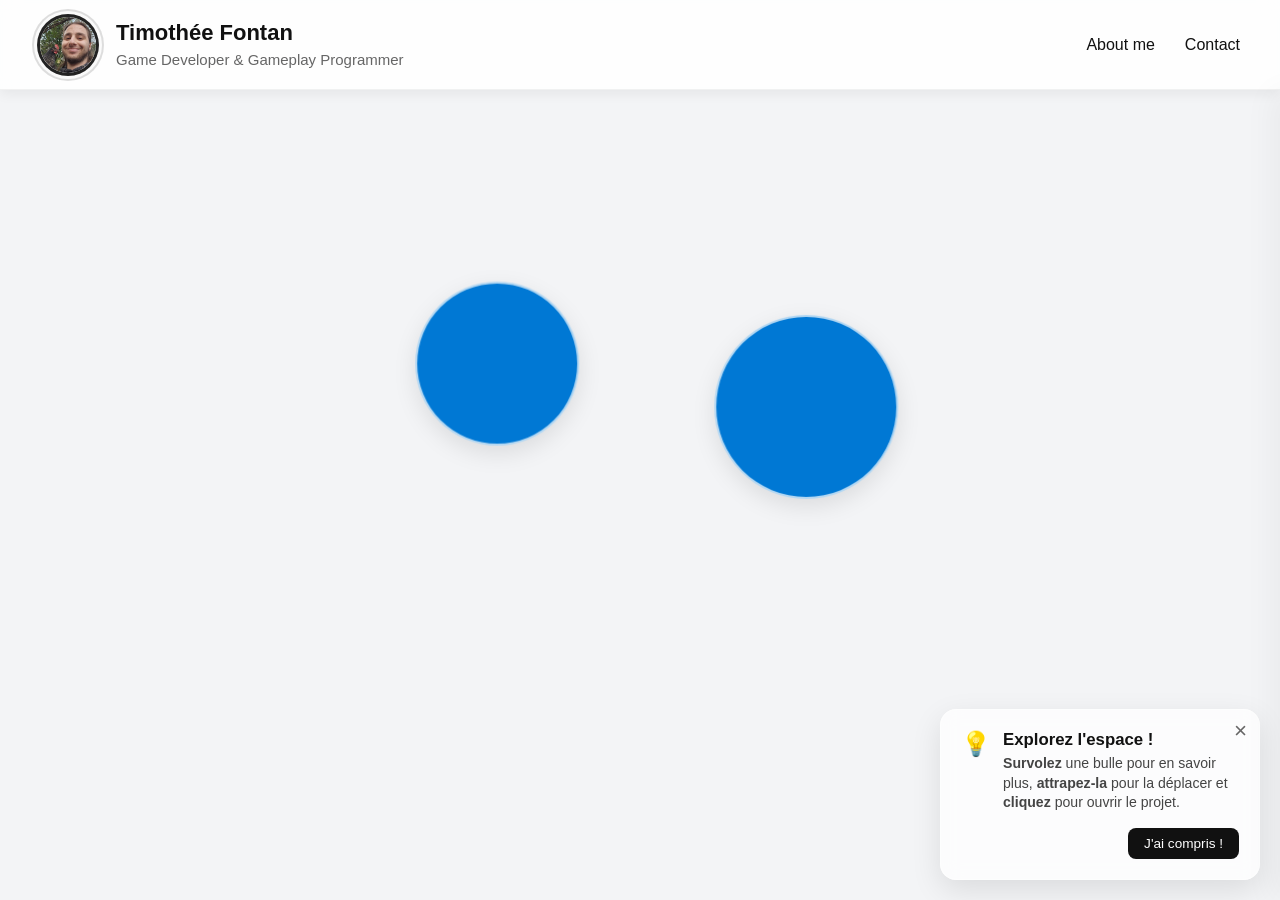
==== index.html @ cc73e602 "Clean folder and script + add panel system for bubble" ====
<!DOCTYPE html>
<html lang="fr">
<head>
    <meta charset="UTF-8">
    <meta name="viewport" content="width=device-width, initial-scale=1.0">
    <title>Portfolio Évolutif - Game Dev</title>
    <link rel="stylesheet" href="css/main-style.css">
    <link rel="stylesheet" href="css/bubbles.css">
</head>
<body>

<header id="main-header">
    <img src="assets/mainPage/image/profilePicture.png" alt="ProfilePicture">
    <div class="header-text">
        <h1>Timothée Fontan</h1>
        <h2>Game Developer & Gameplay Programmer</h2>
    </div>

    <nav class="header-nav">
        <a href="about.html" class="nav-link">About me</a>
        <a href="contact.html" class="nav-link">Contact</a>
    </nav>
</header>

<div id="canvas-container">

    <div id="help-popup" class="help-popup">
        <button class="close-popup-btn" aria-label="Fermer">&times;</button>
        <div class="popup-content">
            <span class="popup-icon">💡</span>
            <div class="popup-text">
                <h3>Explorez l'espace !</h3>
                <p><strong>Survolez</strong> une bulle pour en savoir plus, <strong>attrapez-la</strong> pour la déplacer et <strong>cliquez</strong> pour ouvrir le projet.</p>
            </div>
        </div>
        <button class="confirm-popup-btn">J'ai compris !</button>
    </div>

    <div class="bubble-project"
         data-size="160"
         data-type="panel"
         data-template="tpl-projet-interface"
         data-text="Projet Interface Moderne (Survol)">
    </div>

    <div class="bubble-project"
         data-size="180"
         data-type="panel"
         data-template="tpl-projet-animation"
         data-text="Animation & Intégration (Survol)">
    </div>

</div>

<div id="project-panel" class="side-panel">
    <div class="panel-os-bar">
        <span id="panel-title-header">Fiche Projet</span>
        <div class="panel-controls">
            <button id="panel-btn-maximize" title="Agrandir">🗖</button>
            <button id="panel-btn-close" title="Fermer">✕</button>
        </div>
    </div>
    <div class="panel-body"></div>
</div>

<div id="about-overlay" class="ui-overlay">
    <div class="overlay-card">
        <button class="close-overlay-btn" aria-label="Fermer">&times;</button>
        <h3>À propos de moi</h3>
        <p>Bonjour ! Je suis <strong>Timothée Fontan</strong>, développeur spécialisé dans le gameplay et la programmation de systèmes interactifs.</p>
        <div class="skills-container">
            <h4>Stack Technique</h4>
            <div class="skills-tags">
                <span>Unreal Engine</span><span>Unity</span><span>C++</span><span>C#</span>
            </div>
        </div>
    </div>
</div>

<div id="contact-overlay" class="ui-overlay">
    <div class="overlay-card">
        <button class="close-overlay-btn" aria-label="Fermer">&times;</button>
        <h3>Me contacter</h3>
        <div class="contact-methods">
            <a href="mailto:timothee.fontan@example.com" class="contact-item">📧 Email</a>
            <a href="https://linkedin.com" target="_blank" class="contact-item">💼 LinkedIn</a>
        </div>
    </div>
</div>

<template id="tpl-projet-interface">
    <h1>Interface Tactique RPG</h1>
    <p class="project-subtitle">UI Design & Architecture C++</p>

    <div class="custom-media-wrapper">
        <img src="https://picsum.photos/600/400?random=1" alt="Main UI Screen" style="width:100%; border-radius:8px;">
    </div>

    <p>Voici un paragraphe descriptif rédigé directement en HTML pur. Tu peux ajouter des listes structurales ou diviser tes sections.</p>

    <div style="display: flex; gap: 10px; margin: 15px 0;">
        <img src="https://picsum.photos/300/200?random=10" alt="Detail 1" style="width:50%; border-radius:6px;">
        <img src="https://picsum.photos/300/200?random=11" alt="Detail 2" style="width:50%; border-radius:6px;">
    </div>

    <h3>Points Clés</h3>
    <ul>
        <li>Optimisation du Draw Call de l'UI</li>
        <li>Système de navigation entièrement compatible Manette / Clavier</li>
    </ul>
</template>

<template id="tpl-projet-animation">
    <h1>Cinématique & Fluides</h1>

    <div class="gif-container" style="text-align: center; margin: 20px 0;">
        <img src="https://media.giphy.com/media/v1.Y2lkPTc5MGI3NjExM3B0ZndpNm1uZXp5bXN0Y2g5Y29ndm94N3Znd2N0YjZpZndidm9pbyZlcD12MV9pbnRlcm5hbF9naWZfYnlfaWQmY3Q9Zw/3knKct3fGqxhK/giphy.gif" alt="Fluid Simulation" style="width:100%; border-radius:12px;">
        <em style="font-size: 13px; color: #666;">Démonstration en temps réel du solveur de particule (Unity)</em>
    </div>

    <h2>Description Technique</h2>
    <p>Ce volet intègre nativement du contenu riche. Tu peux même y insérer des balises de vidéo HTML5 standard ou des iframes YouTube :</p>

    <p>Le fait de travailler directement dans le template HTML t'évite d'avoir à modifier tes codes JavaScript lorsque tu ajoutes de nouvelles étapes ou des images à tes comptes-rendus de dev.</p>
</template>


<script src="js/panel-manager.js"></script>
<script src="js/general-ui.js"></script>
<script src="js/bubble-core.js"></script>
<script src="js/motion-attraction.js"></script>

<script>
    window.addEventListener('DOMContentLoaded', () => {
        if (typeof BubbleEngine !== 'undefined') {
            new BubbleEngine();
        }
    });
</script>

</body>
</html>
---- css/main-style.css ----
body, html {
    margin: 0;
    padding: 0;
    width: 100vw;
    height: 100vh;
    overflow: hidden; /* Coupe le scroll général du site */
    background-color: #f3f4f6;
    font-family: 'Segoe UI', -apple-system, BlinkMacSystemFont, Roboto, sans-serif;
}

#canvas-container {
    position: relative;
    width: 100%;
    height: 100%;
    z-index: 1;
}

/* ==========================================
   CONFIGURATION DU HEADER GLOBAL
   ========================================== */
/* === HEADER UNIQUE ET CORRIGÉ === */
#main-header {
    position: fixed;
    top: 0;
    left: 0;
    width: 100%;
    height: 90px;
    padding: 0 40px;
    display: flex;
    align-items: center;
    justify-content: flex-start;
    box-sizing: border-box;
    background: rgba(255, 255, 255, 0.85);
    backdrop-filter: blur(10px);
    -webkit-backdrop-filter: blur(10px);
    box-shadow: 0 4px 12px rgba(0, 0, 0, 0.06);
    border-bottom: 1px solid rgba(0, 0, 0, 0.05);
    z-index: 1000;
}

/* Éléments internes du Header */
#main-header img {
    width: 56px;
    height: 56px;
    border-radius: 50%;
    object-fit: cover;
    margin-right: 20px;
    flex-shrink: 0;

    /* Technique du triple saut de shadow pour simuler la bordure, l'espace vide, et l'outline */
    box-shadow:
            0 0 0 3px #222,                        /* 1. Ta bordure noire d'origine */
            0 0 0 6px rgba(255, 255, 255, 0.85),   /* 2. Le faux décalage (offset) transparent/blanc */
            0 0 0 8px rgba(34, 34, 34, 0.15);      /* 3. Le petit outline externe discret */
}

#main-header .header-text {
    display: flex;
    flex-direction: column;
    justify-content: center;
}

#main-header h1 {
    margin: 0;
    font-size: 22px;
    color: #111;
    line-height: 1.2;
}

#main-header h2 {
    margin: 4px 0 0 0;
    font-size: 15px;
    color: #666;
    font-weight: normal;
    line-height: 1.2;
}

/* Bloc Profil (Photo + Textes alignés horizontalement) */
.header-profile {
    display: flex;
    align-items: center;
    gap: 16px; /* Espace entre la photo et le texte */
}

/* Ta superbe photo de profil bien ronde */
.profile-pic {
    width: 52px;
    height: 52px;
    border-radius: 50%;
    object-fit: cover;
    border: 2px solid rgba(0, 120, 212, 0.4); /* Fin liseré bleu discret */
    box-shadow: 0 2px 8px rgba(0, 0, 0, 0.05);
}

.header-titles h1 { margin: 0; font-size: 17px; color: #111; font-weight: 600; }
.header-titles h2 { margin: 3px 0 0 0; font-size: 13px; color: #666; font-weight: normal; }

/* Bloc Navigation à droite */
/* === POSITIONNEMENT ET ANIMATION DE LA NAVIGATION === */

/* 1. Pousse la navigation tout à droite du header */
.header-nav {
    margin-left: auto; /* La magie du flexbox pour pousser le bloc à droite */
    display: flex;
    gap: 30px;         /* Espace de 30px entre "About me" et "Contact" */
}

/* 2. Style de base des liens */
.nav-link {
    font-family: 'Segoe UI', Tahoma, Geneva, Verdana, sans-serif;
    font-size: 1rem;
    font-weight: 500;
    color: #111;
    text-decoration: none;
    position: relative;
    padding: 5px 0;
    transition: color 0.2s ease;
}

/* 3. Le trait de soulignement invisible au repos */
.nav-link::after {
    content: '';
    position: absolute;
    bottom: 0;
    left: 0;
    width: 100%;
    height: 2px;                  /* Épaisseur de ton soulignement */
    background-color: #222;       /* Couleur de la ligne */
    transform: scaleX(0);         /* Écrasé à 0% de largeur par défaut */
    transform-origin: bottom right; /* Disparaît vers la droite quand on quitte le survol */
    transition: transform 0.3s ease; /* Fluidité de l'effet */
}

/* 4. Animation au survol (Hover) */
.nav-link:hover::after {
    transform: scaleX(1);        /* S'étire à 100% de la largeur du mot */
    transform-origin: bottom left; /* Apparaît de la gauche vers la droite */
}

/* Optionnel : Rend le texte un poil plus sombre au survol pour renforcer l'effet */
.nav-link:hover {
    color: #000;
}

/* Style "Bouton Textuel" épuré */
.nav-btn {
    font-size: 0.92rem;
    color: #333;
    text-decoration: none;
    font-weight: 500;
    padding: 8px 16px;
    border-radius: 8px;
    transition: background-color 0.2s, color 0.2s;
}

/* === FENÊTRES OVERLAYS INTERACTIVES (About & Contact) === */
.ui-overlay {
    position: fixed;
    inset: 0;
    background: rgba(239, 239, 244, 0.3); /* Base de couleur identique à ton body */
    backdrop-filter: blur(25px); /* Flou cinématique intense */
    -webkit-backdrop-filter: blur(25px);
    z-index: 10005; /* Passe devant le header (1000) et le canvas */
    display: flex;
    align-items: center;
    justify-content: center;
    opacity: 0;
    pointer-events: none;
    transition: opacity 0.4s ease;
}

/* État Actif */
.ui-overlay.active {
    opacity: 1;
    pointer-events: auto;
}

/* Carte centrale de l'overlay */
.overlay-card {
    background: rgba(255, 255, 255, 0.82);
    border: 1px solid rgba(255, 255, 255, 0.5);
    border-radius: 24px;
    padding: 40px;
    width: 90%;
    max-width: 550px;
    box-shadow: 0 30px 70px rgba(0, 0, 0, 0.08), 0 1px 3px rgba(0, 0, 0, 0.02);
    transform: scale(0.9) translateY(30px);
    transition: transform 0.5s cubic-bezier(0.175, 0.885, 0.32, 1.275);
    position: relative;
    box-sizing: border-box;
}

.ui-overlay.active .overlay-card {
    transform: scale(1) translateY(0);
}

/* Bouton de fermeture des volets */
.close-overlay-btn {
    position: absolute;
    top: 24px;
    right: 28px;
    background: none;
    border: none;
    font-size: 2rem;
    cursor: pointer;
    color: #666;
    transition: color 0.2s, transform 0.2s;
    line-height: 1;
    padding: 0;
}
.close-overlay-btn:hover {
    color: #000;
    transform: scale(1.1);
}

/* Intérieur des cartes */
.overlay-card h3 {
    margin: 0 0 15px 0;
    font-size: 1.75rem;
    color: #111;
    font-weight: 700;
}

.overlay-card p {
    font-size: 0.98rem;
    color: #444;
    line-height: 1.6;
    margin: 0 0 15px 0;
}

/* Section compétences (About) */
.skills-container h4 {
    margin: 25px 0 10px 0;
    font-size: 0.9rem;
    text-transform: uppercase;
    letter-spacing: 1px;
    color: #777;
}

.skills-tags {
    display: flex;
    flex-wrap: wrap;
    gap: 8px;
}

.skills-tags span {
    background: #111;
    color: #fff;
    padding: 6px 14px;
    border-radius: 20px;
    font-size: 0.82rem;
    font-weight: 500;
}

/* Liens réseaux et contacts (Contact) */
.contact-methods {
    display: flex;
    flex-direction: column;
    gap: 12px;
    margin-top: 25px;
}

.contact-item {
    display: flex;
    align-items: center;
    gap: 16px;
    padding: 14px 20px;
    background: rgba(255, 255, 255, 0.6);
    border: 1px solid rgba(0, 0, 0, 0.04);
    border-radius: 14px;
    text-decoration: none;
    transition: background 0.2s, transform 0.2s, box-shadow 0.2s;
}

.contact-item:hover {
    background: rgba(255, 255, 255, 1);
    transform: translateX(4px);
    box-shadow: 0 5px 15px rgba(0,0,0,0.03);
}

.contact-icon {
    font-size: 1.5rem;
}

.contact-text {
    display: flex;
    flex-direction: column;
}

.contact-label {
    font-size: 0.75rem;
    color: #888;
    text-transform: uppercase;
    font-weight: 600;
}

.contact-value {
    font-size: 0.95rem;
    color: #111;
    font-weight: 500;
}

/* Effet au survol des boutons */
.nav-btn:hover {
    background-color: rgba(0, 0, 0, 0.05); /* Petit fond grisé discret */
    color: #0078d4; /* Le texte passe au bleu Windows */
}

/* === DESIGN DE TA POP-UP D'ONBOARDING === */
.popup-overlay {
    position: fixed;
    top: 0;
    left: 0;
    width: 100vw;
    height: 100vh;
    background: rgba(0, 0, 0, 0.3);
    backdrop-filter: blur(4px);
    -webkit-backdrop-filter: blur(4px);
    z-index: 10000; /* Au-dessus même du header */
    display: flex;
    align-items: center;
    justify-content: center;
    opacity: 0;
    pointer-events: none;
    transition: opacity 0.4s ease;
}

.popup-overlay.active {
    opacity: 1;
    pointer-events: auto;
}

.popup-card {
    background: #ffffff;
    padding: 30px 40px;
    border-radius: 12px;
    box-shadow: 0 15px 40px rgba(0,0,0,0.15);
    max-width: 420px;
    width: 90%;
    position: relative;
    text-align: center;
    transform: translateY(20px);
    transition: transform 0.4s cubic-bezier(0.16, 1, 0.3, 1);
}

.popup-overlay.active .popup-card {
    transform: translateY(0);
}

.close-popup-btn {
    position: absolute;
    top: 15px;
    right: 15px;
    background: none;
    border: none;
    font-size: 1.1rem;
    cursor: pointer;
    color: #888;
    transition: color 0.2s;
}
.close-popup-btn:hover { color: #333; }

.popup-card h3 { margin: 0 0 12px 0; font-size: 1.3rem; color: #111; }
.popup-card p { margin: 0 0 24px 0; font-size: 0.95rem; color: #545454; line-height: 1.5; }

.confirm-popup-btn {
    background: #0078d4;
    color: white;
    border: none;
    padding: 10px 24px;
    border-radius: 6px;
    font-weight: 500;
    cursor: pointer;
    font-size: 0.95rem;
    transition: background 0.2s;
}
.confirm-popup-btn:hover { background: #005a9e; }

/* ==========================================
   STYLE DE LA POP-UP D'AIDE (TOAST COIN INFERIEUR)
   ========================================== */
.help-popup {
    position: fixed;
    bottom: 20px;
    right: 20px;
    width: 320px;
    background: rgba(255, 255, 255, 0.75);
    backdrop-filter: blur(10px);
    -webkit-backdrop-filter: blur(10px);
    border: 1px solid rgba(255, 255, 255, 0.4);
    border-radius: 16px;
    padding: 20px;
    box-shadow: 0 10px 30px rgba(0, 0, 0, 0.1);
    font-family: 'Segoe UI', Tahoma, Geneva, Verdana, sans-serif;
    z-index: 10000; /* Priorité maximale sur l'écran */
    display: flex;
    flex-direction: column;
    gap: 15px;
    transform: translateY(100px);
    opacity: 0;
    transition: transform 0.5s cubic-bezier(0.175, 0.885, 0.32, 1.275), opacity 0.4s ease;
    pointer-events: none; /* Évite de bloquer les clics avant l'apparition */
    box-sizing: border-box;
}

/* Classe d'activation */
.help-popup.active {
    transform: translateY(0);
    opacity: 1;
    pointer-events: auto;
}

/* Bouton de fermeture d'angle */
.close-popup-btn {
    position: absolute;
    top: 10px;
    right: 12px;
    background: none;
    border: none;
    font-size: 1.4rem;
    cursor: pointer;
    color: #666;
    transition: color 0.2s;
    line-height: 1;
    padding: 0;
}
.close-popup-btn:hover {
    color: #000;
}

/* Structure du contenu interne */
.popup-content {
    display: flex;
    gap: 12px;
    align-items: flex-start;
}

.popup-icon {
    font-size: 1.5rem;
    line-height: 1.2;
}

.popup-text h3 {
    margin: 0 0 4px 0;
    font-size: 1.05rem;
    color: #111;
    font-weight: 600;
}

.popup-text p {
    margin: 0;
    font-size: 0.88rem;
    color: #444;
    line-height: 1.4;
}

/* Bouton principal "J'ai compris" */
.confirm-popup-btn {
    background: #111;
    color: #fff;
    border: none;
    padding: 8px 16px;
    border-radius: 8px;
    font-size: 0.85rem;
    font-weight: 500;
    cursor: pointer;
    transition: background 0.2s, transform 0.1s;
    align-self: flex-end;
}

.confirm-popup-btn:hover {
    background: #333;
}

.confirm-popup-btn:active {
    transform: scale(0.97);
}
---- css/bubbles.css ----
.bubble {
    position: absolute;
    top: 0;
    left: 0;
    border-radius: 50%;
    background-size: cover;
    background-position: center;
    background-color: #0078d4;
    cursor: grab;
    display: flex;
    align-items: center;
    justify-content: center;
    user-select: none;
    box-shadow: 0 8px 24px rgba(0,0,0,0.1);
    border: 2px solid rgba(255, 255, 255, 0.7);
    will-change: transform;
}
.bubble:active { cursor: grabbing; }

/* Overlay interne de texte - Ne déborde jamais de la bulle */
.bubble-info {
    position: absolute;
    top: 0;
    left: 0;
    width: 100%;
    height: 100%;
    background: rgba(15, 15, 17, 0.82);
    color: #ffffff;
    padding: 15px;
    box-sizing: border-box;
    border-radius: 50%;
    font-size: 0.95rem;
    font-weight: 500;
    text-align: center;
    line-height: 1.3;
    display: flex;
    align-items: center;
    justify-content: center;
    white-space: normal;
    word-break: break-word;
    overflow: hidden;
    pointer-events: none;
    opacity: 0;
    transform: scale(0.85);
    transition: opacity 0.22s ease, transform 0.22s ease;
}
.bubble:hover .bubble-info {
    opacity: 1;
    transform: scale(1);
}

/* Le Panneau coulissant moderne (Look Windows 11 / Google Cloud) */
.side-panel {
    position: fixed;
    top: 90px;
    right: 0;
    height: calc(100vh - 90px);
    width: 50%;
    background: rgba(255, 255, 255, 0.96);
    backdrop-filter: blur(20px);
    -webkit-backdrop-filter: blur(20px);
    box-shadow: -10px 0 30px rgba(0, 0, 0, 0.04);
    border-left: 1px solid rgba(0, 0, 0, 0.08);
    border-top-left-radius: 8px;
    display: flex;
    flex-direction: column;
    z-index: 9998;
    transform: translateX(100%);
    transition: transform 0.35s cubic-bezier(0.16, 1, 0.3, 1), width 0.35s cubic-bezier(0.16, 1, 0.3, 1);
}

.side-panel.open-half { transform: translateX(0); width: 50%; }
.side-panel.open-full { transform: translateX(0); width: 100%; border-top-left-radius: 0; }

.panel-os-bar {
    display: flex;
    justify-content: space-between;
    align-items: center;
    padding: 12px 24px;
    background: #f4f4f7;
    border-bottom: 1px solid rgba(0, 0, 0, 0.05);
    font-size: 0.85rem;
    font-weight: 600;
    color: #555;
}

.panel-controls { display: flex; gap: 6px; }
.panel-controls button {
    background: none;
    border: none;
    width: 28px;
    height: 28px;
    border-radius: 4px;
    cursor: pointer;
    font-size: 0.8rem;
    display: flex;
    align-items: center;
    justify-content: center;
    color: #333;
    transition: background 0.2s;
}
.panel-controls button:hover { background: rgba(0, 0, 0, 0.06); }
#panel-btn-close:hover { background: #e81123; color: white; }

.panel-body {
    padding: 30px 40px;
    overflow-y: auto; /* Seul le volet défile */
    flex-grow: 1;
    display: flex;
    flex-direction: column;
    gap: 20px;
}

.panel-body::-webkit-scrollbar { width: 6px; }
.panel-body::-webkit-scrollbar-thumb { background: rgba(0, 0, 0, 0.15); border-radius: 10px; }

#panel-main-title { margin: 0; font-size: 1.6rem; color: #111; font-weight: 700; }
#panel-description { font-size: 0.98rem; line-height: 1.6; color: #444; margin: 0; }
#panel-media-container img {
    width: 100%;
    max-height: 380px;
    object-fit: cover;
    border-radius: 6px;
}
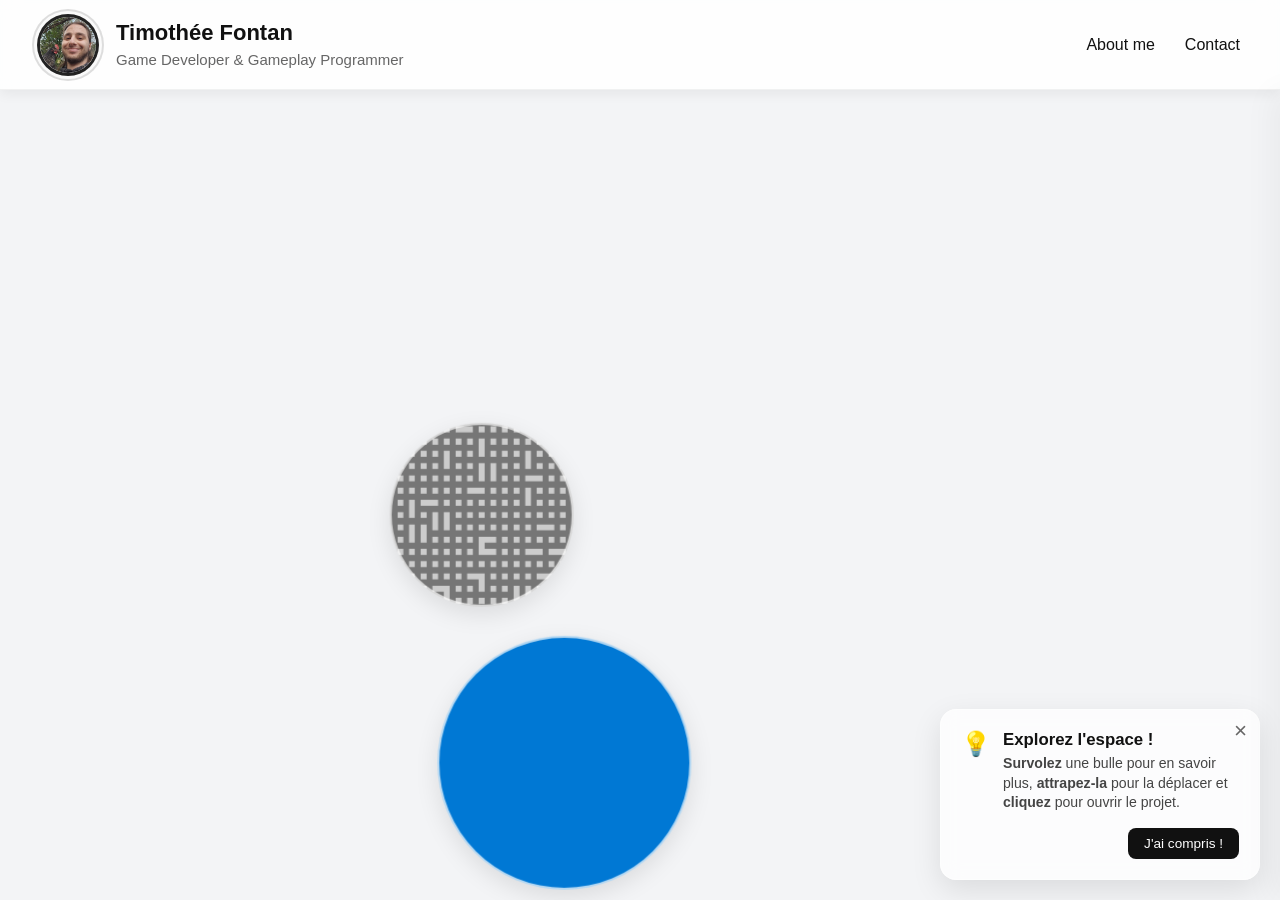
==== commit 2d843843: "Main Page update + bubble test" ====
--- a/index.html
+++ b/index.html
@@ -37,17 +37,22 @@
     </div>
 
     <div class="bubble-project"
-         data-size="160"
-         data-type="panel"
-         data-template="tpl-projet-interface"
-         data-text="Projet Interface Moderne (Survol)">
+         data-size="250"
+         data-type="link"
+         data-img="assets/mainPage/giff/CDMainPage.gif"
+         data-text="CoreDefender"
+         data-tags="C++:#B163FF, Unreal Engine:#305CDE, School Project:#CC7722"
+         data-url="https://www.youtube.com/watch?v=Aq5WXmQQooo">
     </div>
 
     <div class="bubble-project"
          data-size="180"
          data-type="panel"
-         data-template="tpl-projet-animation"
-         data-text="Animation & Intégration (Survol)">
+         data-img="assets/mainPage/giff/MazeCreation.gif"
+         data-text="MazeGifTest"
+         data-tags="Test:#B163FF"
+         data-template="tpl-projet-animation">
+
     </div>
 
 </div>
@@ -66,8 +71,8 @@
 <div id="about-overlay" class="ui-overlay">
     <div class="overlay-card">
         <button class="close-overlay-btn" aria-label="Fermer">&times;</button>
-        <h3>À propos de moi</h3>
-        <p>Bonjour ! Je suis <strong>Timothée Fontan</strong>, développeur spécialisé dans le gameplay et la programmation de systèmes interactifs.</p>
+        <h3>About me</h3>
+        <p>Test <strong>Test strong</strong> test continuité</p>
         <div class="skills-container">
             <h4>Stack Technique</h4>
             <div class="skills-tags">
@@ -82,48 +87,28 @@
         <button class="close-overlay-btn" aria-label="Fermer">&times;</button>
         <h3>Me contacter</h3>
         <div class="contact-methods">
-            <a href="mailto:timothee.fontan@example.com" class="contact-item">📧 Email</a>
+            <a href="mailto:timothee.fontan@gmail.com" class="contact-item">📧 timothee.fontan@gmail.com</a>
             <a href="https://linkedin.com" target="_blank" class="contact-item">💼 LinkedIn</a>
         </div>
     </div>
 </div>
 
-<template id="tpl-projet-interface">
-    <h1>Interface Tactique RPG</h1>
-    <p class="project-subtitle">UI Design & Architecture C++</p>
-
-    <div class="custom-media-wrapper">
-        <img src="https://picsum.photos/600/400?random=1" alt="Main UI Screen" style="width:100%; border-radius:8px;">
-    </div>
-
-    <p>Voici un paragraphe descriptif rédigé directement en HTML pur. Tu peux ajouter des listes structurales ou diviser tes sections.</p>
-
-    <div style="display: flex; gap: 10px; margin: 15px 0;">
-        <img src="https://picsum.photos/300/200?random=10" alt="Detail 1" style="width:50%; border-radius:6px;">
-        <img src="https://picsum.photos/300/200?random=11" alt="Detail 2" style="width:50%; border-radius:6px;">
-    </div>
-
-    <h3>Points Clés</h3>
-    <ul>
-        <li>Optimisation du Draw Call de l'UI</li>
-        <li>Système de navigation entièrement compatible Manette / Clavier</li>
-    </ul>
-</template>
-
 <template id="tpl-projet-animation">
-    <h1>Cinématique & Fluides</h1>
+    <h1>New panel system by template</h1>
 
     <div class="gif-container" style="text-align: center; margin: 20px 0;">
         <img src="https://media.giphy.com/media/v1.Y2lkPTc5MGI3NjExM3B0ZndpNm1uZXp5bXN0Y2g5Y29ndm94N3Znd2N0YjZpZndidm9pbyZlcD12MV9pbnRlcm5hbF9naWZfYnlfaWQmY3Q9Zw/3knKct3fGqxhK/giphy.gif" alt="Fluid Simulation" style="width:100%; border-radius:12px;">
-        <em style="font-size: 13px; color: #666;">Démonstration en temps réel du solveur de particule (Unity)</em>
+        <em style="font-size: 13px; color: #666;">Text test behind image</em>
     </div>
 
-    <h2>Description Technique</h2>
-    <p>Ce volet intègre nativement du contenu riche. Tu peux même y insérer des balises de vidéo HTML5 standard ou des iframes YouTube :</p>
+    <h2>Description</h2>
+    <p>Loreil impsum, je ne sais pas quoi écrire dans tout les cas ça ne restera pas car c'est juste pour tester mon flex css et tout le touin touin</p>
 
-    <p>Le fait de travailler directement dans le template HTML t'évite d'avoir à modifier tes codes JavaScript lorsque tu ajoutes de nouvelles étapes ou des images à tes comptes-rendus de dev.</p>
+    <p>C'est quand même bien mieux de passer en html pour créer le panel plutot que de passer en js ptdr pourquoi je suis passer en js merde le temp perdu</p>
+    <img src="assets/mainPage/giff/MazeCreation.gif">
+
+    <h2>Test scroll !</h2>
 </template>
-
 
 <script src="js/panel-manager.js"></script>
 <script src="js/general-ui.js"></script>
--- a/css/main-style.css
+++ b/css/main-style.css
@@ -47,7 +47,6 @@
     margin-right: 20px;
     flex-shrink: 0;
 
-    /* Technique du triple saut de shadow pour simuler la bordure, l'espace vide, et l'outline */
     box-shadow:
             0 0 0 3px #222,                        /* 1. Ta bordure noire d'origine */
             0 0 0 6px rgba(255, 255, 255, 0.85),   /* 2. Le faux décalage (offset) transparent/blanc */
@@ -75,37 +74,30 @@
     line-height: 1.2;
 }
 
-/* Bloc Profil (Photo + Textes alignés horizontalement) */
 .header-profile {
     display: flex;
     align-items: center;
-    gap: 16px; /* Espace entre la photo et le texte */
-}
-
-/* Ta superbe photo de profil bien ronde */
+    gap: 16px;
+}
+
 .profile-pic {
     width: 52px;
     height: 52px;
     border-radius: 50%;
     object-fit: cover;
-    border: 2px solid rgba(0, 120, 212, 0.4); /* Fin liseré bleu discret */
+    border: 2px solid rgba(0, 120, 212, 0.4);
     box-shadow: 0 2px 8px rgba(0, 0, 0, 0.05);
 }
 
 .header-titles h1 { margin: 0; font-size: 17px; color: #111; font-weight: 600; }
 .header-titles h2 { margin: 3px 0 0 0; font-size: 13px; color: #666; font-weight: normal; }
 
-/* Bloc Navigation à droite */
-/* === POSITIONNEMENT ET ANIMATION DE LA NAVIGATION === */
-
-/* 1. Pousse la navigation tout à droite du header */
 .header-nav {
-    margin-left: auto; /* La magie du flexbox pour pousser le bloc à droite */
-    display: flex;
-    gap: 30px;         /* Espace de 30px entre "About me" et "Contact" */
-}
-
-/* 2. Style de base des liens */
+    margin-left: auto;
+    display: flex;
+    gap: 30px;
+}
+
 .nav-link {
     font-family: 'Segoe UI', Tahoma, Geneva, Verdana, sans-serif;
     font-size: 1rem;
@@ -117,32 +109,28 @@
     transition: color 0.2s ease;
 }
 
-/* 3. Le trait de soulignement invisible au repos */
 .nav-link::after {
     content: '';
     position: absolute;
     bottom: 0;
     left: 0;
     width: 100%;
-    height: 2px;                  /* Épaisseur de ton soulignement */
-    background-color: #222;       /* Couleur de la ligne */
-    transform: scaleX(0);         /* Écrasé à 0% de largeur par défaut */
-    transform-origin: bottom right; /* Disparaît vers la droite quand on quitte le survol */
-    transition: transform 0.3s ease; /* Fluidité de l'effet */
-}
-
-/* 4. Animation au survol (Hover) */
+    height: 2px;
+    background-color: #222;
+    transform: scaleX(0);
+    transform-origin: bottom right;
+    transition: transform 0.3s ease;
+}
+
 .nav-link:hover::after {
-    transform: scaleX(1);        /* S'étire à 100% de la largeur du mot */
-    transform-origin: bottom left; /* Apparaît de la gauche vers la droite */
-}
-
-/* Optionnel : Rend le texte un poil plus sombre au survol pour renforcer l'effet */
+    transform: scaleX(1);
+    transform-origin: bottom left;
+}
+
 .nav-link:hover {
     color: #000;
 }
 
-/* Style "Bouton Textuel" épuré */
 .nav-btn {
     font-size: 0.92rem;
     color: #333;
@@ -153,14 +141,13 @@
     transition: background-color 0.2s, color 0.2s;
 }
 
-/* === FENÊTRES OVERLAYS INTERACTIVES (About & Contact) === */
 .ui-overlay {
     position: fixed;
     inset: 0;
-    background: rgba(239, 239, 244, 0.3); /* Base de couleur identique à ton body */
-    backdrop-filter: blur(25px); /* Flou cinématique intense */
+    background: rgba(239, 239, 244, 0.3);
+    backdrop-filter: blur(25px);
     -webkit-backdrop-filter: blur(25px);
-    z-index: 10005; /* Passe devant le header (1000) et le canvas */
+    z-index: 10005;
     display: flex;
     align-items: center;
     justify-content: center;
@@ -169,13 +156,12 @@
     transition: opacity 0.4s ease;
 }
 
-/* État Actif */
 .ui-overlay.active {
     opacity: 1;
     pointer-events: auto;
 }
 
-/* Carte centrale de l'overlay */
+
 .overlay-card {
     background: rgba(255, 255, 255, 0.82);
     border: 1px solid rgba(255, 255, 255, 0.5);
@@ -194,7 +180,6 @@
     transform: scale(1) translateY(0);
 }
 
-/* Bouton de fermeture des volets */
 .close-overlay-btn {
     position: absolute;
     top: 24px;
@@ -213,7 +198,6 @@
     transform: scale(1.1);
 }
 
-/* Intérieur des cartes */
 .overlay-card h3 {
     margin: 0 0 15px 0;
     font-size: 1.75rem;
@@ -228,7 +212,6 @@
     margin: 0 0 15px 0;
 }
 
-/* Section compétences (About) */
 .skills-container h4 {
     margin: 25px 0 10px 0;
     font-size: 0.9rem;
@@ -252,7 +235,6 @@
     font-weight: 500;
 }
 
-/* Liens réseaux et contacts (Contact) */
 .contact-methods {
     display: flex;
     flex-direction: column;
@@ -300,13 +282,11 @@
     font-weight: 500;
 }
 
-/* Effet au survol des boutons */
 .nav-btn:hover {
-    background-color: rgba(0, 0, 0, 0.05); /* Petit fond grisé discret */
-    color: #0078d4; /* Le texte passe au bleu Windows */
-}
-
-/* === DESIGN DE TA POP-UP D'ONBOARDING === */
+    background-color: rgba(0, 0, 0, 0.05);
+    color: #0078d4;
+}
+
 .popup-overlay {
     position: fixed;
     top: 0;
@@ -316,7 +296,7 @@
     background: rgba(0, 0, 0, 0.3);
     backdrop-filter: blur(4px);
     -webkit-backdrop-filter: blur(4px);
-    z-index: 10000; /* Au-dessus même du header */
+    z-index: 10000;
     display: flex;
     align-items: center;
     justify-content: center;
@@ -376,9 +356,6 @@
 }
 .confirm-popup-btn:hover { background: #005a9e; }
 
-/* ==========================================
-   STYLE DE LA POP-UP D'AIDE (TOAST COIN INFERIEUR)
-   ========================================== */
 .help-popup {
     position: fixed;
     bottom: 20px;
@@ -392,25 +369,23 @@
     padding: 20px;
     box-shadow: 0 10px 30px rgba(0, 0, 0, 0.1);
     font-family: 'Segoe UI', Tahoma, Geneva, Verdana, sans-serif;
-    z-index: 10000; /* Priorité maximale sur l'écran */
+    z-index: 10000;
     display: flex;
     flex-direction: column;
     gap: 15px;
     transform: translateY(100px);
     opacity: 0;
     transition: transform 0.5s cubic-bezier(0.175, 0.885, 0.32, 1.275), opacity 0.4s ease;
-    pointer-events: none; /* Évite de bloquer les clics avant l'apparition */
+    pointer-events: none;
     box-sizing: border-box;
 }
 
-/* Classe d'activation */
 .help-popup.active {
     transform: translateY(0);
     opacity: 1;
     pointer-events: auto;
 }
 
-/* Bouton de fermeture d'angle */
 .close-popup-btn {
     position: absolute;
     top: 10px;
@@ -428,7 +403,6 @@
     color: #000;
 }
 
-/* Structure du contenu interne */
 .popup-content {
     display: flex;
     gap: 12px;
@@ -454,7 +428,6 @@
     line-height: 1.4;
 }
 
-/* Bouton principal "J'ai compris" */
 .confirm-popup-btn {
     background: #111;
     color: #fff;
--- a/css/bubbles.css
+++ b/css/bubbles.css
@@ -17,25 +17,17 @@
 }
 .bubble:active { cursor: grabbing; }
 
-/* Overlay interne de texte - Ne déborde jamais de la bulle */
 .bubble-info {
     position: absolute;
     top: 0;
     left: 0;
     width: 100%;
     height: 100%;
-    background: rgba(15, 15, 17, 0.82);
+    background: rgba(15, 15, 17, 0.88);
     color: #ffffff;
-    padding: 15px;
+    padding: 24px 15px;
     box-sizing: border-box;
     border-radius: 50%;
-    font-size: 0.95rem;
-    font-weight: 500;
-    text-align: center;
-    line-height: 1.3;
-    display: flex;
-    align-items: center;
-    justify-content: center;
     white-space: normal;
     word-break: break-word;
     overflow: hidden;
@@ -43,13 +35,49 @@
     opacity: 0;
     transform: scale(0.85);
     transition: opacity 0.22s ease, transform 0.22s ease;
+
+    display: flex;
+    flex-direction: column;
+    align-items: center;
+    justify-content: center;
+    gap: 12px;
 }
+
 .bubble:hover .bubble-info {
     opacity: 1;
     transform: scale(1);
 }
 
-/* Le Panneau coulissant moderne (Look Windows 11 / Google Cloud) */
+.bubble-hover-title {
+    font-size: 1.1rem;
+    font-weight: 700;
+    line-height: 1.2;
+    margin: 0;
+    text-shadow: 0 2px 4px rgba(0,0,0,0.5);
+}
+
+.bubble-tags-container {
+    display: flex;
+    flex-wrap: wrap;
+    justify-content: center;
+    gap: 6px;
+    width: 100%;
+    max-width: 90%;
+}
+
+.bubble-tag {
+    display: inline-block;
+    padding: 4px 10px;
+    border-radius: 8px;
+    font-size: 0.72rem;
+    font-weight: 600;
+    color: #ffffff;
+    text-transform: uppercase;
+    letter-spacing: 0.5px;
+    box-shadow: 0 2px 6px rgba(0, 0, 0, 0.2);
+    white-space: nowrap;
+}
+
 .side-panel {
     position: fixed;
     top: 90px;
@@ -104,7 +132,7 @@
 
 .panel-body {
     padding: 30px 40px;
-    overflow-y: auto; /* Seul le volet défile */
+    overflow-y: auto;
     flex-grow: 1;
     display: flex;
     flex-direction: column;
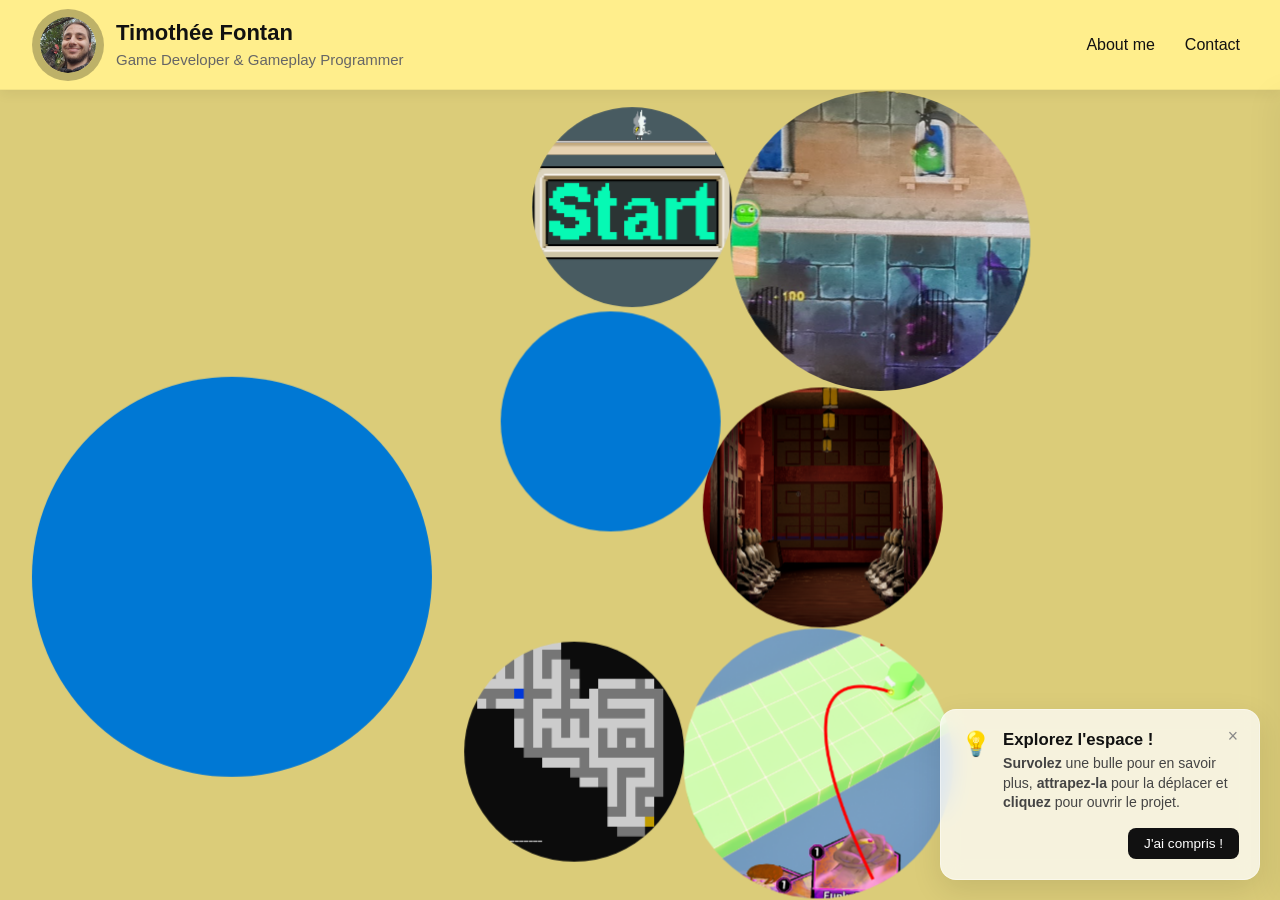
==== commit f1d5d5b6: "Add Image for index page + Bubble project create" ====
--- a/index.html
+++ b/index.html
@@ -36,23 +36,81 @@
         <button class="confirm-popup-btn">J'ai compris !</button>
     </div>
 
+    /* Core Defender */
     <div class="bubble-project"
-         data-size="250"
+         data-size="400"
          data-type="link"
          data-img="assets/mainPage/giff/CDMainPage.gif"
          data-text="CoreDefender"
-         data-tags="C++:#B163FF, Unreal Engine:#305CDE, School Project:#CC7722"
-         data-url="https://www.youtube.com/watch?v=Aq5WXmQQooo">
+         data-tags="C++:#B163FF, Unreal Engine 5:#305CDE, School Project:#CC7722, PC:#008000"
+         data-url="htmlPage/CoreDefenderPage.html">
     </div>
 
+    /* Sponge */
+
     <div class="bubble-project"
-         data-size="180"
-         data-type="panel"
-         data-img="assets/mainPage/giff/MazeCreation.gif"
-         data-text="MazeGifTest"
-         data-tags="Test:#B163FF"
-         data-template="tpl-projet-animation">
+         data-size="300"
+         data-type="link"
+         data-img="assets/mainPage/image/SpongeIndex.png"
+         data-text="Sponge - Coeur de ville en lumière"
+         data-tags="Blueprint:#B163FF, Unreal Engine:#305CDE, School Project:#CC7722, Wall/PC:#008000"
+         data-url="Create new scratch file from selection">
+    </div>
 
+    /* Mara */
+
+    <div class="bubble-project"
+         data-size="240"
+         data-type="link"
+         data-img="assets/mainPage/image/MaraIndex.png"
+         data-text="Mara"
+         data-tags="Blueprint:#B163FF, Unreal Engine:#305CDE, School Project:#CC7722, PC:#008000"
+         data-url="Create new scratch file from selection">
+    </div>
+
+    /* Build & Groove */
+
+    <div class="bubble-project"
+         data-size="270"
+         data-type="link"
+         data-img="assets/mainPage/image/BuildAndGrooveIndex.png"
+         data-text="Build & Groove"
+         data-tags="Blueprint:#B163FF, Unreal Engine:#305CDE, Prototype:#CC7722, PC:#008000"
+         data-url="Create new scratch file from selection">
+    </div>
+
+
+    /* Maze */
+
+    <div class="bubble-project"
+         data-size="220"
+         data-type="link"
+         data-img="assets/mainPage/image/MazeIndex.png"
+         data-text="Maze"
+         data-tags="C++:#B163FF, No Engine:#305CDE, School Project:#CC7722, PC:#008000"
+         data-url="Create new scratch file from selection">
+    </div>
+
+    /* Listrik */
+
+    <div class="bubble-project"
+         data-size="200"
+         data-type="link"
+         data-img="assets/mainPage/image/ListrickIndex.png"
+         data-text="Listrik"
+         data-tags="Javascript:#B163FF, Phaser:#305CDE, School Project:#CC7722, Web:#008000"
+         data-url="Create new scratch file from selection">
+    </div>
+
+    /* Game Jam */
+
+    <div class="bubble-project"
+         data-size="220"
+         data-type="link"
+         data-img="assets/mainPage/image/GameJamIndex.png"
+         data-text="Game Jam"
+         data-tags="Multiple Engine:#305CDE, Jam:#CC7722, PC:#008000"
+         data-url="Create new scratch file from selection">
     </div>
 
 </div>
@@ -93,23 +151,6 @@
     </div>
 </div>
 
-<template id="tpl-projet-animation">
-    <h1>New panel system by template</h1>
-
-    <div class="gif-container" style="text-align: center; margin: 20px 0;">
-        <img src="https://media.giphy.com/media/v1.Y2lkPTc5MGI3NjExM3B0ZndpNm1uZXp5bXN0Y2g5Y29ndm94N3Znd2N0YjZpZndidm9pbyZlcD12MV9pbnRlcm5hbF9naWZfYnlfaWQmY3Q9Zw/3knKct3fGqxhK/giphy.gif" alt="Fluid Simulation" style="width:100%; border-radius:12px;">
-        <em style="font-size: 13px; color: #666;">Text test behind image</em>
-    </div>
-
-    <h2>Description</h2>
-    <p>Loreil impsum, je ne sais pas quoi écrire dans tout les cas ça ne restera pas car c'est juste pour tester mon flex css et tout le touin touin</p>
-
-    <p>C'est quand même bien mieux de passer en html pour créer le panel plutot que de passer en js ptdr pourquoi je suis passer en js merde le temp perdu</p>
-    <img src="assets/mainPage/giff/MazeCreation.gif">
-
-    <h2>Test scroll !</h2>
-</template>
-
 <script src="js/panel-manager.js"></script>
 <script src="js/general-ui.js"></script>
 <script src="js/bubble-core.js"></script>
--- a/css/main-style.css
+++ b/css/main-style.css
@@ -1,10 +1,25 @@
+/* ==========================================
+   VARIABLES DE COULEURS (Modifiables ici !)
+   ========================================== */
+:root {
+    --site-bg-color: #DBCC79;          /* Couleur du fond du site */
+    --header-bg-color: #FFEE8C; /* Couleur du header (avec opacité pour le flou) */
+
+    /* Tu peux aussi centraliser d'autres couleurs si tu veux : */
+    --text-main-color: #111111;        /* Couleur des titres principaux */
+    --accent-color: #0078d4;           /* Bleu Windows / Accentuation */
+}
+
+/* ==========================================
+   STYLE GÉNÉRAL
+   ========================================== */
 body, html {
     margin: 0;
     padding: 0;
     width: 100vw;
     height: 100vh;
     overflow: hidden; /* Coupe le scroll général du site */
-    background-color: #f3f4f6;
+    background-color: var(--site-bg-color); /* Utilisation de la variable */
     font-family: 'Segoe UI', -apple-system, BlinkMacSystemFont, Roboto, sans-serif;
 }
 
@@ -18,7 +33,6 @@
 /* ==========================================
    CONFIGURATION DU HEADER GLOBAL
    ========================================== */
-/* === HEADER UNIQUE ET CORRIGÉ === */
 #main-header {
     position: fixed;
     top: 0;
@@ -30,7 +44,7 @@
     align-items: center;
     justify-content: flex-start;
     box-sizing: border-box;
-    background: rgba(255, 255, 255, 0.85);
+    background: var(--header-bg-color); /* Utilisation de la variable */
     backdrop-filter: blur(10px);
     -webkit-backdrop-filter: blur(10px);
     box-shadow: 0 4px 12px rgba(0, 0, 0, 0.06);
@@ -46,11 +60,8 @@
     object-fit: cover;
     margin-right: 20px;
     flex-shrink: 0;
-
     box-shadow:
-            0 0 0 3px #222,                        /* 1. Ta bordure noire d'origine */
-            0 0 0 6px rgba(255, 255, 255, 0.85),   /* 2. Le faux décalage (offset) transparent/blanc */
-            0 0 0 8px rgba(34, 34, 34, 0.15);      /* 3. Le petit outline externe discret */
+            0 0 0 8px rgba(0, 0, 0, 0.26);
 }
 
 #main-header .header-text {
@@ -62,7 +73,7 @@
 #main-header h1 {
     margin: 0;
     font-size: 22px;
-    color: #111;
+    color: var(--text-main-color);
     line-height: 1.2;
 }
 
@@ -89,7 +100,7 @@
     box-shadow: 0 2px 8px rgba(0, 0, 0, 0.05);
 }
 
-.header-titles h1 { margin: 0; font-size: 17px; color: #111; font-weight: 600; }
+.header-titles h1 { margin: 0; font-size: 17px; color: var(--text-main-color); font-weight: 600; }
 .header-titles h2 { margin: 3px 0 0 0; font-size: 13px; color: #666; font-weight: normal; }
 
 .header-nav {
@@ -102,7 +113,7 @@
     font-family: 'Segoe UI', Tahoma, Geneva, Verdana, sans-serif;
     font-size: 1rem;
     font-weight: 500;
-    color: #111;
+    color: var(--text-main-color);
     text-decoration: none;
     position: relative;
     padding: 5px 0;
@@ -141,6 +152,9 @@
     transition: background-color 0.2s, color 0.2s;
 }
 
+/* ==========================================
+   OVERLAYS / FENÊTRES INTERFACE
+   ========================================== */
 .ui-overlay {
     position: fixed;
     inset: 0;
@@ -160,7 +174,6 @@
     opacity: 1;
     pointer-events: auto;
 }
-
 
 .overlay-card {
     background: rgba(255, 255, 255, 0.82);
@@ -201,7 +214,7 @@
 .overlay-card h3 {
     margin: 0 0 15px 0;
     font-size: 1.75rem;
-    color: #111;
+    color: var(--text-main-color);
     font-weight: 700;
 }
 
@@ -278,15 +291,18 @@
 
 .contact-value {
     font-size: 0.95rem;
-    color: #111;
+    color: var(--text-main-color);
     font-weight: 500;
 }
 
 .nav-btn:hover {
     background-color: rgba(0, 0, 0, 0.05);
-    color: #0078d4;
-}
-
+    color: var(--accent-color);
+}
+
+/* ==========================================
+   POPUPS & ALERTES
+   ========================================== */
 .popup-overlay {
     position: fixed;
     top: 0;
@@ -340,11 +356,11 @@
 }
 .close-popup-btn:hover { color: #333; }
 
-.popup-card h3 { margin: 0 0 12px 0; font-size: 1.3rem; color: #111; }
+.popup-card h3 { margin: 0 0 12px 0; font-size: 1.3rem; color: var(--text-main-color); }
 .popup-card p { margin: 0 0 24px 0; font-size: 0.95rem; color: #545454; line-height: 1.5; }
 
 .confirm-popup-btn {
-    background: #0078d4;
+    background: var(--accent-color);
     color: white;
     border: none;
     padding: 10px 24px;
@@ -356,6 +372,9 @@
 }
 .confirm-popup-btn:hover { background: #005a9e; }
 
+/* ==========================================
+   POPUP D'AIDE (WIDGET INFERIEUR)
+   ========================================== */
 .help-popup {
     position: fixed;
     bottom: 20px;
@@ -386,23 +405,6 @@
     pointer-events: auto;
 }
 
-.close-popup-btn {
-    position: absolute;
-    top: 10px;
-    right: 12px;
-    background: none;
-    border: none;
-    font-size: 1.4rem;
-    cursor: pointer;
-    color: #666;
-    transition: color 0.2s;
-    line-height: 1;
-    padding: 0;
-}
-.close-popup-btn:hover {
-    color: #000;
-}
-
 .popup-content {
     display: flex;
     gap: 12px;
@@ -417,7 +419,7 @@
 .popup-text h3 {
     margin: 0 0 4px 0;
     font-size: 1.05rem;
-    color: #111;
+    color: var(--text-main-color);
     font-weight: 600;
 }
 
@@ -441,10 +443,5 @@
     align-self: flex-end;
 }
 
-.confirm-popup-btn:hover {
-    background: #333;
-}
-
-.confirm-popup-btn:active {
-    transform: scale(0.97);
-}+.confirm-popup-btn:hover { background: #333; }
+.confirm-popup-btn:active { transform: scale(0.97); }
--- a/css/bubbles.css
+++ b/css/bubbles.css
@@ -11,8 +11,8 @@
     align-items: center;
     justify-content: center;
     user-select: none;
-    box-shadow: 0 8px 24px rgba(0,0,0,0.1);
-    border: 2px solid rgba(255, 255, 255, 0.7);
+    box-shadow: 0 8px 24px rgba(255, 0, 0, 0);
+    /* border: 3px solid rgba(9, 7, 7, 0.1); */
     will-change: transform;
 }
 .bubble:active { cursor: grabbing; }
@@ -54,6 +54,7 @@
     line-height: 1.2;
     margin: 0;
     text-shadow: 0 2px 4px rgba(0,0,0,0.5);
+    text-align: center;
 }
 
 .bubble-tags-container {
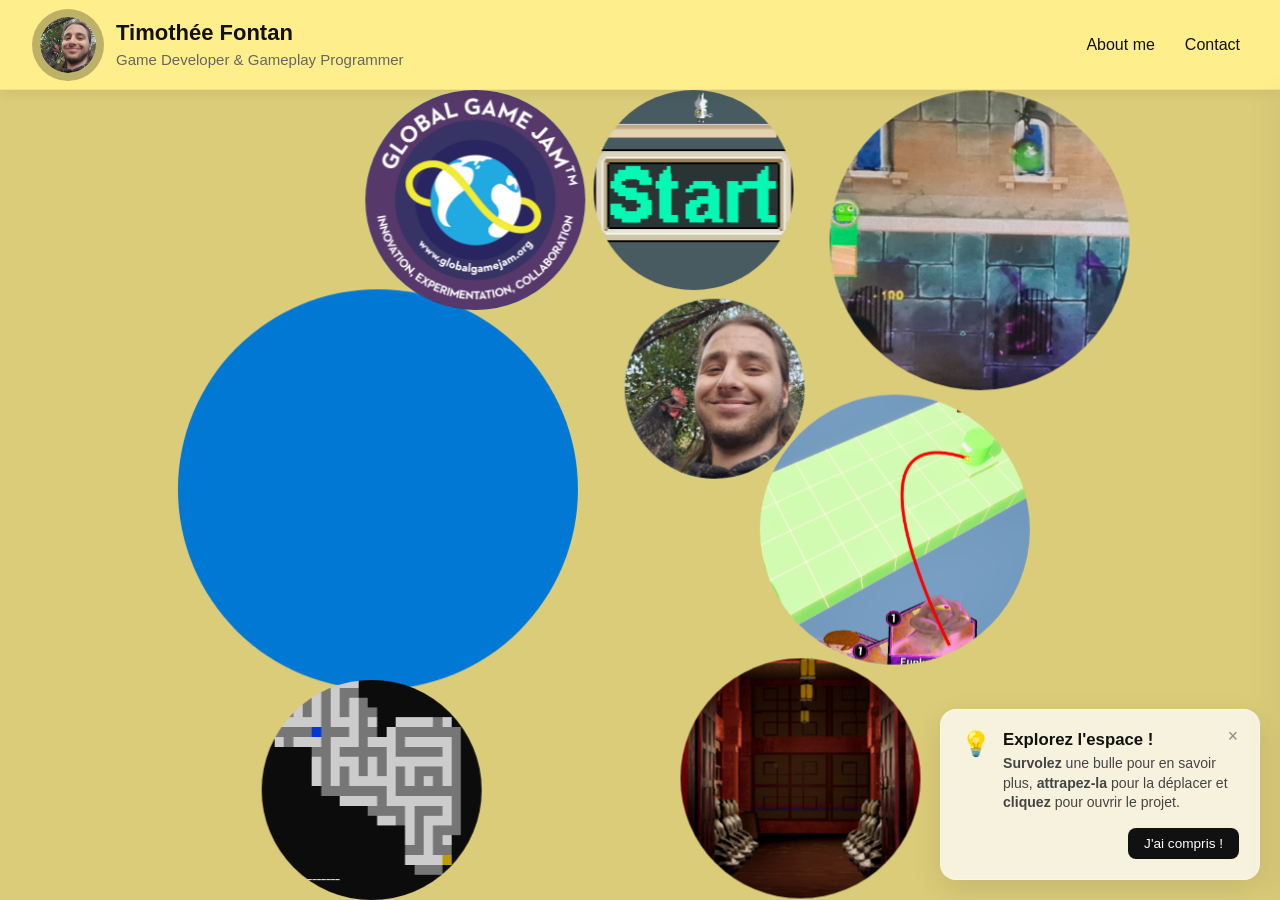
==== commit 5eed508e: "Creation CoreDefenderPage.html + mini game basketball" ====
--- a/index.html
+++ b/index.html
@@ -113,6 +113,17 @@
          data-url="Create new scratch file from selection">
     </div>
 
+    /* About me */
+
+    <div class="bubble-project"
+         data-size="180"
+         data-type="panel"
+         data-img="assets/mainPage/image/profilePicture.png"
+         data-text="About me"
+         data-template="tpl-aboutme"
+         data-text="Animation & Intégration (Survol)">
+    </div>
+
 </div>
 
 <div id="project-panel" class="side-panel">
@@ -151,6 +162,21 @@
     </div>
 </div>
 
+<template id="tpl-aboutme">
+    <h1>About me</h1>
+
+    <div class="gif-container" style="text-align: center; margin: 20px 0;">
+        <img src="https://media.giphy.com/media/v1.Y2lkPTc5MGI3NjExM3B0ZndpNm1uZXp5bXN0Y2g5Y29ndm94N3Znd2N0YjZpZndidm9pbyZlcD12MV9pbnRlcm5hbF9naWZfYnlfaWQmY3Q9Zw/3knKct3fGqxhK/giphy.gif" alt="Fluid Simulation" style="width:100%; border-radius:12px;">
+        <em style="font-size: 13px; color: #666;">Démonstration en temps réel du solveur de particule (Unity)</em>
+    </div>
+
+    <h2>Description Technique</h2>
+    <p>Ce volet intègre nativement du contenu riche. Tu peux même y insérer des balises de vidéo HTML5 standard ou des iframes YouTube :</p>
+
+    <p>Le fait de travailler directement dans le template HTML t'évite d'avoir à modifier tes codes JavaScript lorsque tu ajoutes de nouvelles étapes ou des images à tes comptes-rendus de dev.</p>
+</template>
+
+
 <script src="js/panel-manager.js"></script>
 <script src="js/general-ui.js"></script>
 <script src="js/bubble-core.js"></script>
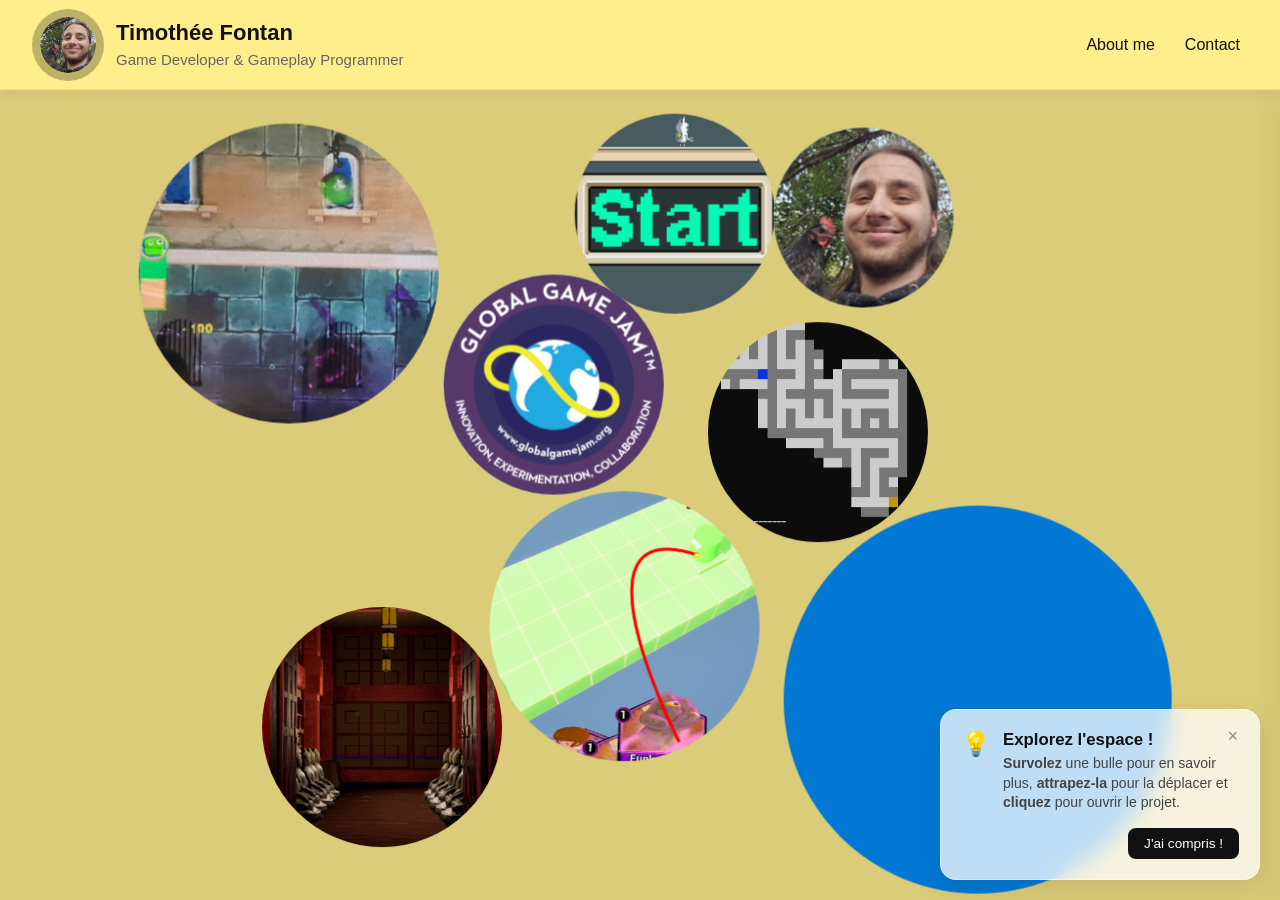
==== commit ae93cf78: "Fix bubble selection issue + clean code" ====
--- a/index.html
+++ b/index.html
@@ -36,8 +36,7 @@
         <button class="confirm-popup-btn">J'ai compris !</button>
     </div>
 
-    /* Core Defender */
-    <div class="bubble-project"
+    <div class="bubble-project motion attraction"
          data-size="400"
          data-type="link"
          data-img="assets/mainPage/giff/CDMainPage.gif"
@@ -46,9 +45,7 @@
          data-url="htmlPage/CoreDefenderPage.html">
     </div>
 
-    /* Sponge */
-
-    <div class="bubble-project"
+    <div class="bubble-project motion attraction"
          data-size="300"
          data-type="link"
          data-img="assets/mainPage/image/SpongeIndex.png"
@@ -57,9 +54,7 @@
          data-url="Create new scratch file from selection">
     </div>
 
-    /* Mara */
-
-    <div class="bubble-project"
+    <div class="bubble-project motion attraction"
          data-size="240"
          data-type="link"
          data-img="assets/mainPage/image/MaraIndex.png"
@@ -68,9 +63,7 @@
          data-url="Create new scratch file from selection">
     </div>
 
-    /* Build & Groove */
-
-    <div class="bubble-project"
+    <div class="bubble-project motion attraction"
          data-size="270"
          data-type="link"
          data-img="assets/mainPage/image/BuildAndGrooveIndex.png"
@@ -79,10 +72,7 @@
          data-url="Create new scratch file from selection">
     </div>
 
-
-    /* Maze */
-
-    <div class="bubble-project"
+    <div class="bubble-project motion attraction"
          data-size="220"
          data-type="link"
          data-img="assets/mainPage/image/MazeIndex.png"
@@ -91,9 +81,7 @@
          data-url="Create new scratch file from selection">
     </div>
 
-    /* Listrik */
-
-    <div class="bubble-project"
+    <div class="bubble-project motion attraction"
          data-size="200"
          data-type="link"
          data-img="assets/mainPage/image/ListrickIndex.png"
@@ -102,9 +90,7 @@
          data-url="Create new scratch file from selection">
     </div>
 
-    /* Game Jam */
-
-    <div class="bubble-project"
+    <div class="bubble-project motion attraction"
          data-size="220"
          data-type="link"
          data-img="assets/mainPage/image/GameJamIndex.png"
@@ -113,15 +99,12 @@
          data-url="Create new scratch file from selection">
     </div>
 
-    /* About me */
-
-    <div class="bubble-project"
+    <div class="bubble-project motion attraction"
          data-size="180"
          data-type="panel"
          data-img="assets/mainPage/image/profilePicture.png"
-         data-text="About me"
          data-template="tpl-aboutme"
-         data-text="Animation & Intégration (Survol)">
+         data-text="About me — Intégration">
     </div>
 
 </div>
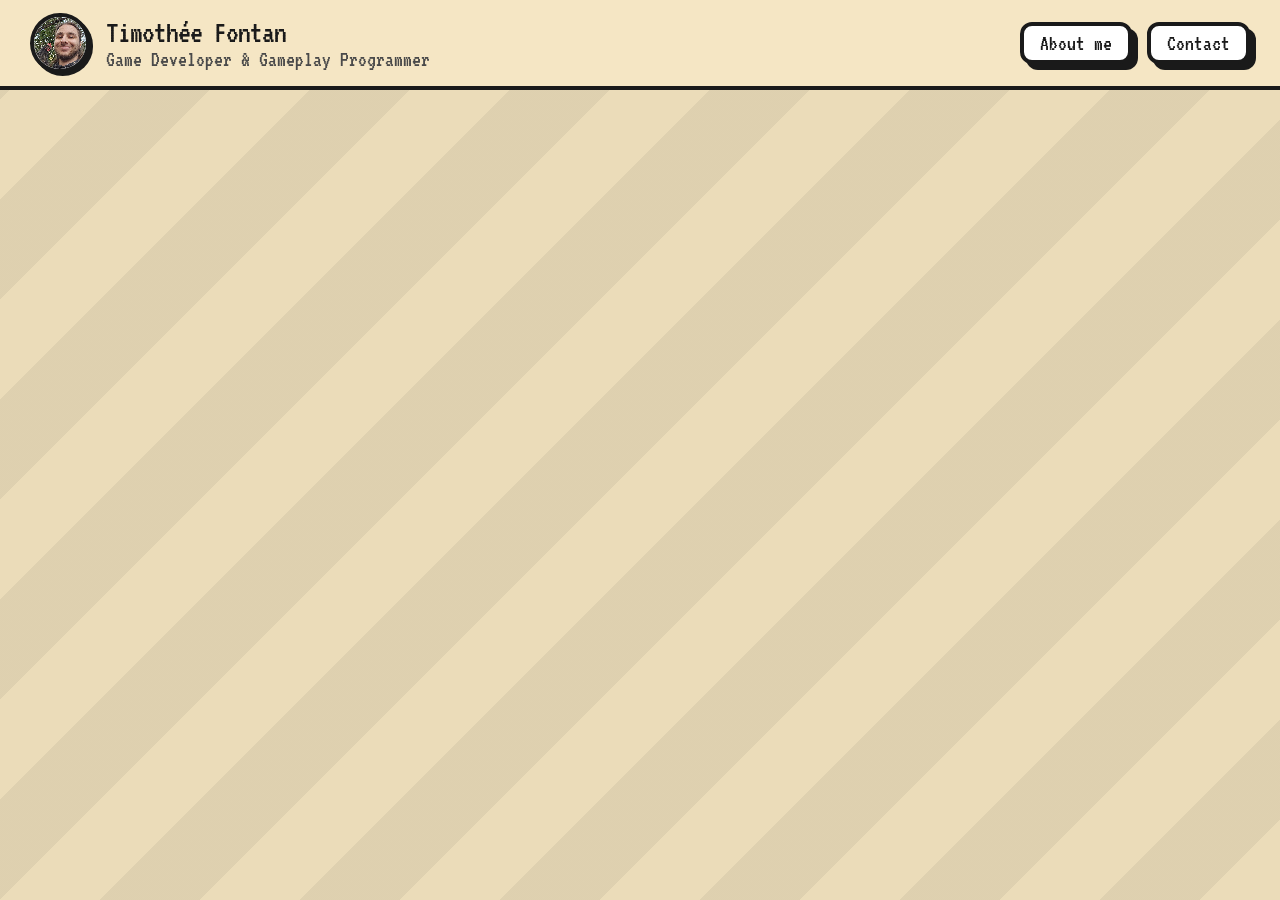
==== commit 4af13ea6: "Visual Update + delete basket for now + clean code" ====
--- a/index.html
+++ b/index.html
@@ -4,16 +4,24 @@
     <meta charset="UTF-8">
     <meta name="viewport" content="width=device-width, initial-scale=1.0">
     <title>Portfolio Évolutif - Game Dev</title>
+    <link rel="preconnect" href="https://fonts.googleapis.com">
+    <link rel="preconnect" href="https://fonts.gstatic.com" crossorigin>
+    <link href="https://fonts.googleapis.com/css2?family=Fredoka:wght@400;600;700&family=VT323&display=swap" rel="stylesheet">
+
     <link rel="stylesheet" href="css/main-style.css">
     <link rel="stylesheet" href="css/bubbles.css">
 </head>
 <body>
 
 <header id="main-header">
-    <img src="assets/mainPage/image/profilePicture.png" alt="ProfilePicture">
-    <div class="header-text">
-        <h1>Timothée Fontan</h1>
-        <h2>Game Developer & Gameplay Programmer</h2>
+    <div class="header-profile">
+        <div class="profile-frame">
+            <img src="assets/mainPage/image/profilePicture.png" alt="ProfilePicture">
+        </div>
+        <div class="header-text">
+            <h1>Timothée Fontan</h1>
+            <h2>Game Developer & Gameplay Programmer</h2>
+        </div>
     </div>
 
     <nav class="header-nav">
@@ -30,7 +38,7 @@
             <span class="popup-icon">💡</span>
             <div class="popup-text">
                 <h3>Explorez l'espace !</h3>
-                <p><strong>Survolez</strong> une bulle pour en savoir plus, <strong>attrapez-la</strong> pour la déplacer et <strong>cliquez</strong> pour ouvrir le projet.</p>
+                <p><strong>Survolez</strong> une bulle pour en savoir plus, <strong>attrapez-la</strong> pour la déplacer et <strong>cliquez</strong> pour l'ouvrir.</p>
             </div>
         </div>
         <button class="confirm-popup-btn">J'ai compris !</button>
@@ -104,7 +112,8 @@
          data-type="panel"
          data-img="assets/mainPage/image/profilePicture.png"
          data-template="tpl-aboutme"
-         data-text="About me — Intégration">
+         data-tags="More about me:#ff9ebb"
+         data-text="About me">
     </div>
 
 </div>
@@ -128,50 +137,4 @@
         <div class="skills-container">
             <h4>Stack Technique</h4>
             <div class="skills-tags">
-                <span>Unreal Engine</span><span>Unity</span><span>C++</span><span>C#</span>
-            </div>
-        </div>
-    </div>
-</div>
-
-<div id="contact-overlay" class="ui-overlay">
-    <div class="overlay-card">
-        <button class="close-overlay-btn" aria-label="Fermer">&times;</button>
-        <h3>Me contacter</h3>
-        <div class="contact-methods">
-            <a href="mailto:timothee.fontan@gmail.com" class="contact-item">📧 timothee.fontan@gmail.com</a>
-            <a href="https://linkedin.com" target="_blank" class="contact-item">💼 LinkedIn</a>
-        </div>
-    </div>
-</div>
-
-<template id="tpl-aboutme">
-    <h1>About me</h1>
-
-    <div class="gif-container" style="text-align: center; margin: 20px 0;">
-        <img src="https://media.giphy.com/media/v1.Y2lkPTc5MGI3NjExM3B0ZndpNm1uZXp5bXN0Y2g5Y29ndm94N3Znd2N0YjZpZndidm9pbyZlcD12MV9pbnRlcm5hbF9naWZfYnlfaWQmY3Q9Zw/3knKct3fGqxhK/giphy.gif" alt="Fluid Simulation" style="width:100%; border-radius:12px;">
-        <em style="font-size: 13px; color: #666;">Démonstration en temps réel du solveur de particule (Unity)</em>
-    </div>
-
-    <h2>Description Technique</h2>
-    <p>Ce volet intègre nativement du contenu riche. Tu peux même y insérer des balises de vidéo HTML5 standard ou des iframes YouTube :</p>
-
-    <p>Le fait de travailler directement dans le template HTML t'évite d'avoir à modifier tes codes JavaScript lorsque tu ajoutes de nouvelles étapes ou des images à tes comptes-rendus de dev.</p>
-</template>
-
-
-<script src="js/panel-manager.js"></script>
-<script src="js/general-ui.js"></script>
-<script src="js/bubble-core.js"></script>
-<script src="js/motion-attraction.js"></script>
-
-<script>
-    window.addEventListener('DOMContentLoaded', () => {
-        if (typeof BubbleEngine !== 'undefined') {
-            new BubbleEngine();
-        }
-    });
-</script>
-
-</body>
-</html>+                <span>
--- a/css/main-style.css
+++ b/css/main-style.css
@@ -1,402 +1,248 @@
-/* ==========================================
-   VARIABLES DE COULEURS (Modifiables ici !)
-   ========================================== */
 :root {
-    --site-bg-color: #DBCC79;          /* Couleur du fond du site */
-    --header-bg-color: #FFEE8C; /* Couleur du header (avec opacité pour le flou) */
-
-    /* Tu peux aussi centraliser d'autres couleurs si tu veux : */
-    --text-main-color: #111111;        /* Couleur des titres principaux */
-    --accent-color: #0078d4;           /* Bleu Windows / Accentuation */
-}
-
-/* ==========================================
-   STYLE GÉNÉRAL
-   ========================================== */
-body, html {
+    --site-bg-color: #ebdcb9;
+    --header-bg-color: #f5e6c4;
+    --border-color: #1a1a1a;
+    --text-main-color: #1a1a1a;
+
+    --bg-pattern-size: 200px;
+    --bg-speed: 10s;
+    --bg-line-opacity: 0.06;
+
+    --hand-drawn-border: 4px solid var(--border-color);
+    --sketch-radius: 255px 15px 225px 15px / 15px 225px 15px 255px;
+    --sketch-radius-alt: 15px 225px 15px 255px / 255px 15px 225px 15px;
+
+    --pixel-shadow: 6px 6px 0px var(--border-color);
+    --pixel-shadow-hover: 9px 9px 0px var(--border-color);
+}
+
+html {
+    background-color: var(--site-bg-color);
+}
+
+body {
     margin: 0;
     padding: 0;
     width: 100vw;
     height: 100vh;
-    overflow: hidden; /* Coupe le scroll général du site */
-    background-color: var(--site-bg-color); /* Utilisation de la variable */
-    font-family: 'Segoe UI', -apple-system, BlinkMacSystemFont, Roboto, sans-serif;
-}
-
-#canvas-container {
+    overflow: hidden;
     position: relative;
-    width: 100%;
-    height: 100%;
-    z-index: 1;
-}
-
-/* ==========================================
-   CONFIGURATION DU HEADER GLOBAL
-   ========================================== */
+    background-color: transparent;
+
+    font-family: 'VT323', monospace;
+    font-size: 21px;
+    color: var(--text-main-color);
+    image-rendering: pixelated;
+}
+
+body::before {
+    content: "";
+    position: fixed;
+    top: calc(var(--bg-pattern-size) * -1);
+    left: calc(var(--bg-pattern-size) * -1);
+    width: calc(100vw + var(--bg-pattern-size));
+    height: calc(100vh + var(--bg-pattern-size));
+    z-index: -1;
+
+    background-image: linear-gradient(
+            135deg,
+            rgba(26, 26, 26, var(--bg-line-opacity)) 0%,
+            rgba(26, 26, 26, var(--bg-line-opacity)) 25%,
+            transparent 25%,
+            transparent 50%,
+            rgba(26, 26, 26, var(--bg-line-opacity)) 50%,
+            rgba(26, 26, 26, var(--bg-line-opacity)) 75%,
+            transparent 75%,
+            transparent 100%
+    );
+    background-size: var(--bg-pattern-size) var(--bg-pattern-size);
+
+    animation: scrollBandesDynamique var(--bg-speed) linear infinite;
+    pointer-events: none;
+}
+
 #main-header {
     position: fixed;
     top: 0;
     left: 0;
     width: 100%;
     height: 90px;
-    padding: 0 40px;
-    display: flex;
-    align-items: center;
-    justify-content: flex-start;
+    padding: 0 30px;
+    display: flex;
+    align-items: center;
+    justify-content: space-between;
     box-sizing: border-box;
-    background: var(--header-bg-color); /* Utilisation de la variable */
-    backdrop-filter: blur(10px);
-    -webkit-backdrop-filter: blur(10px);
-    box-shadow: 0 4px 12px rgba(0, 0, 0, 0.06);
-    border-bottom: 1px solid rgba(0, 0, 0, 0.05);
+    background: var(--header-bg-color);
+    border-bottom: var(--hand-drawn-border);
     z-index: 1000;
 }
 
-/* Éléments internes du Header */
-#main-header img {
-    width: 56px;
-    height: 56px;
-    border-radius: 50%;
+.header-profile {
+    display: flex;
+    align-items: center;
+    gap: 16px;
+}
+
+.profile-frame {
+    width: 52px;
+    height: 52px;
+    background-color: #ffffff;
+    border: var(--hand-drawn-border);
+
+    border-radius: 50% 49% 51% 50% / 51% 50% 49% 50%;
+    box-shadow: 3px 3px 0px var(--border-color);
+
+    overflow: hidden;
+    display: flex;
+    align-items: center;
+    justify-content: center;
+    flex-shrink: 0;
+}
+
+.profile-frame img {
+    width: 100%;
+    height: 100%;
     object-fit: cover;
-    margin-right: 20px;
-    flex-shrink: 0;
-    box-shadow:
-            0 0 0 8px rgba(0, 0, 0, 0.26);
-}
-
-#main-header .header-text {
-    display: flex;
-    flex-direction: column;
-    justify-content: center;
+
+    border-radius: 50% 49% 51% 50% / 51% 50% 49% 50%;
+    image-rendering: pixelated;
 }
 
 #main-header h1 {
     margin: 0;
+    font-size: 32px;
+    font-weight: normal;
+    letter-spacing: -1px;
+}
+
+#main-header h2 {
+    margin: 0;
+    font-size: 22px;
+    color: #4a4a4a;
+    font-weight: normal;
+}
+
+.header-nav {
+    display: flex;
+    gap: 15px;
+}
+
+.nav-link {
+    font-family: 'VT323', monospace;
     font-size: 22px;
     color: var(--text-main-color);
-    line-height: 1.2;
-}
-
-#main-header h2 {
-    margin: 4px 0 0 0;
-    font-size: 15px;
-    color: #666;
-    font-weight: normal;
-    line-height: 1.2;
-}
-
-.header-profile {
-    display: flex;
-    align-items: center;
-    gap: 16px;
-}
-
-.profile-pic {
-    width: 52px;
-    height: 52px;
-    border-radius: 50%;
-    object-fit: cover;
-    border: 2px solid rgba(0, 120, 212, 0.4);
-    box-shadow: 0 2px 8px rgba(0, 0, 0, 0.05);
-}
-
-.header-titles h1 { margin: 0; font-size: 17px; color: var(--text-main-color); font-weight: 600; }
-.header-titles h2 { margin: 3px 0 0 0; font-size: 13px; color: #666; font-weight: normal; }
-
-.header-nav {
-    margin-left: auto;
-    display: flex;
-    gap: 30px;
-}
-
-.nav-link {
-    font-family: 'Segoe UI', Tahoma, Geneva, Verdana, sans-serif;
-    font-size: 1rem;
-    font-weight: 500;
-    color: var(--text-main-color);
     text-decoration: none;
-    position: relative;
-    padding: 5px 0;
-    transition: color 0.2s ease;
-}
-
-.nav-link::after {
-    content: '';
-    position: absolute;
-    bottom: 0;
-    left: 0;
-    width: 100%;
-    height: 2px;
-    background-color: #222;
-    transform: scaleX(0);
-    transform-origin: bottom right;
-    transition: transform 0.3s ease;
-}
-
-.nav-link:hover::after {
-    transform: scaleX(1);
-    transform-origin: bottom left;
+    background: #ffffff;
+    padding: 6px 16px;
+    border: var(--hand-drawn-border);
+
+    border-radius: 12px;
+    box-shadow: var(--pixel-shadow);
+
+    transform: none;
+    transition: none;
 }
 
 .nav-link:hover {
-    color: #000;
-}
-
-.nav-btn {
-    font-size: 0.92rem;
-    color: #333;
-    text-decoration: none;
-    font-weight: 500;
-    padding: 8px 16px;
-    border-radius: 8px;
-    transition: background-color 0.2s, color 0.2s;
-}
-
-/* ==========================================
-   OVERLAYS / FENÊTRES INTERFACE
-   ========================================== */
+    transform: translate(-2px, -2px);
+    box-shadow: var(--pixel-shadow-hover);
+    background: #fff8db;
+}
+
+.nav-link:active {
+    transform: translate(6px, 6px);
+    box-shadow: 0px 0px 0px var(--border-color);
+}
+
 .ui-overlay {
     position: fixed;
     inset: 0;
-    background: rgba(239, 239, 244, 0.3);
-    backdrop-filter: blur(25px);
-    -webkit-backdrop-filter: blur(25px);
+    background: rgba(26, 26, 26, 0.5);
     z-index: 10005;
     display: flex;
     align-items: center;
     justify-content: center;
     opacity: 0;
     pointer-events: none;
-    transition: opacity 0.4s ease;
-}
-
-.ui-overlay.active {
-    opacity: 1;
-    pointer-events: auto;
-}
+}
+.ui-overlay.active { opacity: 1; pointer-events: auto; }
 
 .overlay-card {
-    background: rgba(255, 255, 255, 0.82);
-    border: 1px solid rgba(255, 255, 255, 0.5);
-    border-radius: 24px;
-    padding: 40px;
+    background: #ffffff;
+    border: var(--hand-drawn-border);
+
+    border-radius: 16px;
+    overflow: hidden;
+
+    padding: 30px;
     width: 90%;
-    max-width: 550px;
-    box-shadow: 0 30px 70px rgba(0, 0, 0, 0.08), 0 1px 3px rgba(0, 0, 0, 0.02);
-    transform: scale(0.9) translateY(30px);
-    transition: transform 0.5s cubic-bezier(0.175, 0.885, 0.32, 1.275);
+    max-width: 500px;
+    box-shadow: var(--pixel-shadow-hover);
     position: relative;
     box-sizing: border-box;
 }
 
-.ui-overlay.active .overlay-card {
-    transform: scale(1) translateY(0);
-}
-
 .close-overlay-btn {
     position: absolute;
-    top: 24px;
-    right: 28px;
-    background: none;
-    border: none;
-    font-size: 2rem;
-    cursor: pointer;
-    color: #666;
-    transition: color 0.2s, transform 0.2s;
-    line-height: 1;
-    padding: 0;
-}
-.close-overlay-btn:hover {
-    color: #000;
-    transform: scale(1.1);
-}
-
-.overlay-card h3 {
-    margin: 0 0 15px 0;
-    font-size: 1.75rem;
-    color: var(--text-main-color);
-    font-weight: 700;
-}
-
-.overlay-card p {
-    font-size: 0.98rem;
-    color: #444;
-    line-height: 1.6;
-    margin: 0 0 15px 0;
-}
-
-.skills-container h4 {
-    margin: 25px 0 10px 0;
-    font-size: 0.9rem;
-    text-transform: uppercase;
-    letter-spacing: 1px;
-    color: #777;
-}
-
-.skills-tags {
-    display: flex;
-    flex-wrap: wrap;
-    gap: 8px;
-}
-
-.skills-tags span {
-    background: #111;
-    color: #fff;
-    padding: 6px 14px;
-    border-radius: 20px;
-    font-size: 0.82rem;
-    font-weight: 500;
-}
-
-.contact-methods {
-    display: flex;
-    flex-direction: column;
-    gap: 12px;
-    margin-top: 25px;
-}
-
-.contact-item {
-    display: flex;
-    align-items: center;
-    gap: 16px;
-    padding: 14px 20px;
-    background: rgba(255, 255, 255, 0.6);
-    border: 1px solid rgba(0, 0, 0, 0.04);
-    border-radius: 14px;
-    text-decoration: none;
-    transition: background 0.2s, transform 0.2s, box-shadow 0.2s;
-}
-
-.contact-item:hover {
-    background: rgba(255, 255, 255, 1);
-    transform: translateX(4px);
-    box-shadow: 0 5px 15px rgba(0,0,0,0.03);
-}
-
-.contact-icon {
-    font-size: 1.5rem;
-}
-
-.contact-text {
-    display: flex;
-    flex-direction: column;
-}
-
-.contact-label {
-    font-size: 0.75rem;
-    color: #888;
-    text-transform: uppercase;
-    font-weight: 600;
-}
-
-.contact-value {
-    font-size: 0.95rem;
-    color: var(--text-main-color);
-    font-weight: 500;
-}
-
-.nav-btn:hover {
-    background-color: rgba(0, 0, 0, 0.05);
-    color: var(--accent-color);
-}
-
-/* ==========================================
-   POPUPS & ALERTES
-   ========================================== */
-.popup-overlay {
-    position: fixed;
-    top: 0;
-    left: 0;
-    width: 100vw;
-    height: 100vh;
-    background: rgba(0, 0, 0, 0.3);
-    backdrop-filter: blur(4px);
-    -webkit-backdrop-filter: blur(4px);
-    z-index: 10000;
-    display: flex;
-    align-items: center;
-    justify-content: center;
-    opacity: 0;
-    pointer-events: none;
-    transition: opacity 0.4s ease;
-}
-
-.popup-overlay.active {
-    opacity: 1;
-    pointer-events: auto;
-}
-
-.popup-card {
-    background: #ffffff;
-    padding: 30px 40px;
-    border-radius: 12px;
-    box-shadow: 0 15px 40px rgba(0,0,0,0.15);
-    max-width: 420px;
-    width: 90%;
-    position: relative;
-    text-align: center;
-    transform: translateY(20px);
-    transition: transform 0.4s cubic-bezier(0.16, 1, 0.3, 1);
-}
-
-.popup-overlay.active .popup-card {
-    transform: translateY(0);
-}
-
-.close-popup-btn {
-    position: absolute;
-    top: 15px;
+    top: 10px;
     right: 15px;
     background: none;
     border: none;
-    font-size: 1.1rem;
+    font-family: 'VT323', monospace;
+    font-size: 36px;
     cursor: pointer;
-    color: #888;
-    transition: color 0.2s;
-}
-.close-popup-btn:hover { color: #333; }
-
-.popup-card h3 { margin: 0 0 12px 0; font-size: 1.3rem; color: var(--text-main-color); }
-.popup-card p { margin: 0 0 24px 0; font-size: 0.95rem; color: #545454; line-height: 1.5; }
-
-.confirm-popup-btn {
-    background: var(--accent-color);
-    color: white;
-    border: none;
-    padding: 10px 24px;
-    border-radius: 6px;
-    font-weight: 500;
-    cursor: pointer;
-    font-size: 0.95rem;
-    transition: background 0.2s;
-}
-.confirm-popup-btn:hover { background: #005a9e; }
-
-/* ==========================================
-   POPUP D'AIDE (WIDGET INFERIEUR)
-   ========================================== */
+}
+.close-overlay-btn:hover { transform: scale(1.1); }
+
+.overlay-card h3 { margin: 0 0 10px 0; font-size: 36px; }
+.overlay-card p { font-size: 20px; line-height: 1.3; }
+
+.skills-tags span {
+    background: #ffffff;
+    border: 2px dashed var(--border-color);
+    padding: 4px 10px;
+    border-radius: 4px;
+    font-weight: bold;
+}
+
+.contact-item {
+    padding: 10px 15px;
+    background: #ffffff;
+    border: var(--hand-drawn-border);
+
+    border-radius: 12px;
+
+    text-decoration: none;
+    color: var(--text-main-color);
+    box-shadow: var(--pixel-shadow);
+    display: flex;
+    align-items: center;
+    gap: 10px;
+}
+.contact-item:hover {
+    transform: translate(-2px, -2px);
+    box-shadow: var(--pixel-shadow-hover);
+}
+.contact-item:hover { transform: translate(-2px, -2px); box-shadow: var(--pixel-shadow-hover); }
+
 .help-popup {
     position: fixed;
-    bottom: 20px;
-    right: 20px;
+    bottom: 25px;
+    right: 25px;
     width: 320px;
-    background: rgba(255, 255, 255, 0.75);
-    backdrop-filter: blur(10px);
-    -webkit-backdrop-filter: blur(10px);
-    border: 1px solid rgba(255, 255, 255, 0.4);
+    background: #ffffff;
+    border: var(--hand-drawn-border);
+
     border-radius: 16px;
-    padding: 20px;
-    box-shadow: 0 10px 30px rgba(0, 0, 0, 0.1);
-    font-family: 'Segoe UI', Tahoma, Geneva, Verdana, sans-serif;
+
+    padding: 15px;
+    box-shadow: var(--pixel-shadow);
     z-index: 10000;
     display: flex;
     flex-direction: column;
-    gap: 15px;
-    transform: translateY(100px);
+    gap: 10px;
+    transform: translateY(150px);
     opacity: 0;
-    transition: transform 0.5s cubic-bezier(0.175, 0.885, 0.32, 1.275), opacity 0.4s ease;
-    pointer-events: none;
-    box-sizing: border-box;
 }
 
 .help-popup.active {
@@ -405,43 +251,66 @@
     pointer-events: auto;
 }
 
-.popup-content {
-    display: flex;
-    gap: 12px;
-    align-items: flex-start;
-}
-
-.popup-icon {
-    font-size: 1.5rem;
-    line-height: 1.2;
-}
-
-.popup-text h3 {
-    margin: 0 0 4px 0;
-    font-size: 1.05rem;
-    color: var(--text-main-color);
-    font-weight: 600;
-}
-
-.popup-text p {
-    margin: 0;
-    font-size: 0.88rem;
-    color: #444;
-    line-height: 1.4;
-}
+.popup-text h3 { margin: 0; font-size: 24px; color: #a43636; }
+.popup-text p { margin: 5px 0 0 0; font-size: 19px; line-height: 1.2; }
 
 .confirm-popup-btn {
-    background: #111;
-    color: #fff;
-    border: none;
-    padding: 8px 16px;
+    background: #ffffff;
+    border: var(--hand-drawn-border);
+
     border-radius: 8px;
-    font-size: 0.85rem;
-    font-weight: 500;
+
+    padding: 4px 12px;
+    font-family: 'VT323', monospace;
+    font-size: 20px;
     cursor: pointer;
-    transition: background 0.2s, transform 0.1s;
+    box-shadow: 3px 3px 0px var(--border-color);
     align-self: flex-end;
 }
-
-.confirm-popup-btn:hover { background: #333; }
-.confirm-popup-btn:active { transform: scale(0.97); }+.confirm-popup-btn:active {
+    transform: translate(3px, 3px);
+    box-shadow: 0px 0px 0px var(--border-color);
+}
+
+.back-home-link {
+    position: fixed;
+    bottom: 25px;
+    left: 25px;
+    z-index: 9999;
+
+    font-family: 'VT323', monospace;
+    font-size: 24px;
+    color: #1a1a1a;
+    text-decoration: none;
+
+    background: #ffffff;
+    padding: 6px 14px;
+    border: 3px solid #1a1a1a;
+    border-radius: 10px;
+    box-shadow: 3px 3px 0px #1a1a1a;
+
+    display: inline-flex;
+    align-items: center;
+    cursor: pointer;
+    transition: transform 0.1s, box-shadow 0.1s;
+}
+
+.back-home-link:hover {
+    background: #fff8db;
+    transform: translate(-2px, -2px);
+    box-shadow: 5px 5px 0px #1a1a1a;
+}
+
+.back-home-link:active {
+    transform: translate(3px, 3px);
+    box-shadow: 0px 0px 0px #1a1a1a;
+}
+
+@keyframes scrollBandesDynamique {
+    from {
+        transform: translate3d(0, 0, 0);
+    }
+    to {
+        transform: translate3d(var(--bg-pattern-size), var(--bg-pattern-size), 0);
+    }
+}
--- a/css/bubbles.css
+++ b/css/bubbles.css
@@ -2,152 +2,183 @@
     position: absolute;
     top: 0;
     left: 0;
-    border-radius: 50%;
+    border-radius: 48% 52% 51% 49% / 49% 51% 52% 48%;
     background-size: cover;
     background-position: center;
-    background-color: #0078d4;
+    background-color: #ffffff;
     cursor: grab;
     display: flex;
     align-items: center;
     justify-content: center;
     user-select: none;
-    box-shadow: 0 8px 24px rgba(255, 0, 0, 0);
-    /* border: 3px solid rgba(9, 7, 7, 0.1); */
+    border: 4px solid #1a1a1a !important;
+    box-shadow: 5px 5px 0px #1a1a1a;
     will-change: transform;
 }
-.bubble:active { cursor: grabbing; }
+.bubble:active {
+    cursor: grabbing;
+    transform: scale(0.96) rotate(2deg);
+}
 
 .bubble-info {
     position: absolute;
-    top: 0;
-    left: 0;
     width: 100%;
     height: 100%;
-    background: rgba(15, 15, 17, 0.88);
-    color: #ffffff;
-    padding: 24px 15px;
+    background: rgba(255, 255, 255, 0.96);
+    color: #1a1a1a;
+    padding: 15px;
     box-sizing: border-box;
     border-radius: 50%;
-    white-space: normal;
-    word-break: break-word;
-    overflow: hidden;
+    border: 2px dashed #1a1a1a;
     pointer-events: none;
     opacity: 0;
-    transform: scale(0.85);
-    transition: opacity 0.22s ease, transform 0.22s ease;
-
     display: flex;
     flex-direction: column;
     align-items: center;
     justify-content: center;
-    gap: 12px;
+    gap: 4px;
 }
 
 .bubble:hover .bubble-info {
     opacity: 1;
-    transform: scale(1);
 }
 
 .bubble-hover-title {
-    font-size: 1.1rem;
-    font-weight: 700;
-    line-height: 1.2;
+    font-family: 'VT323', monospace;
+    font-size: 24px;
+    font-weight: normal;
+    text-align: center;
     margin: 0;
-    text-shadow: 0 2px 4px rgba(0,0,0,0.5);
-    text-align: center;
+    line-height: 1.1;
 }
 
 .bubble-tags-container {
     display: flex;
     flex-wrap: wrap;
     justify-content: center;
-    gap: 6px;
-    width: 100%;
-    max-width: 90%;
+    gap: 4px;
 }
 
 .bubble-tag {
+    font-family: 'VT323', monospace;
     display: inline-block;
-    padding: 4px 10px;
-    border-radius: 8px;
-    font-size: 0.72rem;
-    font-weight: 600;
+    padding: 1px 6px;
+    border: 2px solid #1a1a1a;
+    border-radius: 4px;
+    font-size: 16px;
     color: #ffffff;
-    text-transform: uppercase;
-    letter-spacing: 0.5px;
-    box-shadow: 0 2px 6px rgba(0, 0, 0, 0.2);
-    white-space: nowrap;
+    box-shadow: 2px 2px 0px #1a1a1a;
 }
 
 .side-panel {
     position: fixed;
-    top: 90px;
-    right: 0;
-    height: calc(100vh - 90px);
-    width: 50%;
-    background: rgba(255, 255, 255, 0.96);
-    backdrop-filter: blur(20px);
-    -webkit-backdrop-filter: blur(20px);
-    box-shadow: -10px 0 30px rgba(0, 0, 0, 0.04);
-    border-left: 1px solid rgba(0, 0, 0, 0.08);
-    border-top-left-radius: 8px;
+    top: 110px;
+    bottom: 20px;
+    right: 20px;
+    width: calc(50vw - 30px);
+    background: #ffffff;
+
+    border: 4px solid var(--border-color);
+    border-radius: 16px;
+    box-shadow: var(--pixel-shadow);
+
+    overflow: hidden;
+
     display: flex;
     flex-direction: column;
     z-index: 9998;
-    transform: translateX(100%);
-    transition: transform 0.35s cubic-bezier(0.16, 1, 0.3, 1), width 0.35s cubic-bezier(0.16, 1, 0.3, 1);
+    transform: translateX(calc(100% + 40px));
+    transition: transform 0.2s steps(3), width 0.2s steps(3);
 }
 
-.side-panel.open-half { transform: translateX(0); width: 50%; }
-.side-panel.open-full { transform: translateX(0); width: 100%; border-top-left-radius: 0; }
+.side-panel.open-half {
+    transform: translateX(0);
+    width: calc(50vw - 30px);
+}
+
+.side-panel.open-full {
+    transform: translateX(0);
+    width: calc(100vw - 40px);
+}
 
 .panel-os-bar {
     display: flex;
     justify-content: space-between;
     align-items: center;
-    padding: 12px 24px;
-    background: #f4f4f7;
-    border-bottom: 1px solid rgba(0, 0, 0, 0.05);
-    font-size: 0.85rem;
-    font-weight: 600;
-    color: #555;
+    padding: 10px 20px;
+    background: #fdf6e2;
+    border-bottom: var(--hand-drawn-border);
+    font-size: 24px;
 }
 
-.panel-controls { display: flex; gap: 6px; }
 .panel-controls button {
-    background: none;
-    border: none;
+    background: #ffffff;
+    border: 2px solid #1a1a1a;
     width: 28px;
     height: 28px;
+    cursor: pointer;
+    font-family: 'VT323', monospace;
+    font-size: 18px;
+    box-shadow: 2px 2px 0px #1a1a1a;
     border-radius: 4px;
-    cursor: pointer;
-    font-size: 0.8rem;
-    display: flex;
+    display: inline-flex;
     align-items: center;
     justify-content: center;
-    color: #333;
-    transition: background 0.2s;
 }
-.panel-controls button:hover { background: rgba(0, 0, 0, 0.06); }
-#panel-btn-close:hover { background: #e81123; color: white; }
+.panel-controls button:hover {
+    background: #fff8db;
+}
+.panel-controls button:active {
+    transform: translate(2px, 2px);
+    box-shadow: 0px 0px 0px #1a1a1a;
+}
 
 .panel-body {
-    padding: 30px 40px;
+    padding: 25px;
     overflow-y: auto;
     flex-grow: 1;
     display: flex;
     flex-direction: column;
     gap: 20px;
+    background: var(--site-bg-color);
 }
 
-.panel-body::-webkit-scrollbar { width: 6px; }
-.panel-body::-webkit-scrollbar-thumb { background: rgba(0, 0, 0, 0.15); border-radius: 10px; }
+.panel-body::-webkit-scrollbar {
+    width: 14px;
+}
 
-#panel-main-title { margin: 0; font-size: 1.6rem; color: #111; font-weight: 700; }
-#panel-description { font-size: 0.98rem; line-height: 1.6; color: #444; margin: 0; }
+.panel-body::-webkit-scrollbar-track {
+    background: transparent;
+}
+
+.panel-body::-webkit-scrollbar-thumb {
+    background: #ffffff;
+    border: 3px solid var(--border-color);
+    border-radius: 4px;
+}
+
+.panel-body::-webkit-scrollbar-thumb:hover {
+    background: #fff8db;
+}
+
+#panel-main-title {
+    font-size: 38px;
+    margin: 0;
+    border-bottom: 3px dashed var(--border-color);
+    padding-bottom: 10px;
+}
+
+#panel-description {
+    font-size: 22px;
+    line-height: 1.3;
+    margin: 0;
+}
+
 #panel-media-container img {
     width: 100%;
-    max-height: 380px;
+    max-height: 350px;
     object-fit: cover;
-    border-radius: 6px;
+    border: var(--hand-drawn-border);
+    border-radius: var(--sketch-radius);
+    box-shadow: 4px 4px 0px #1a1a1a;
 }
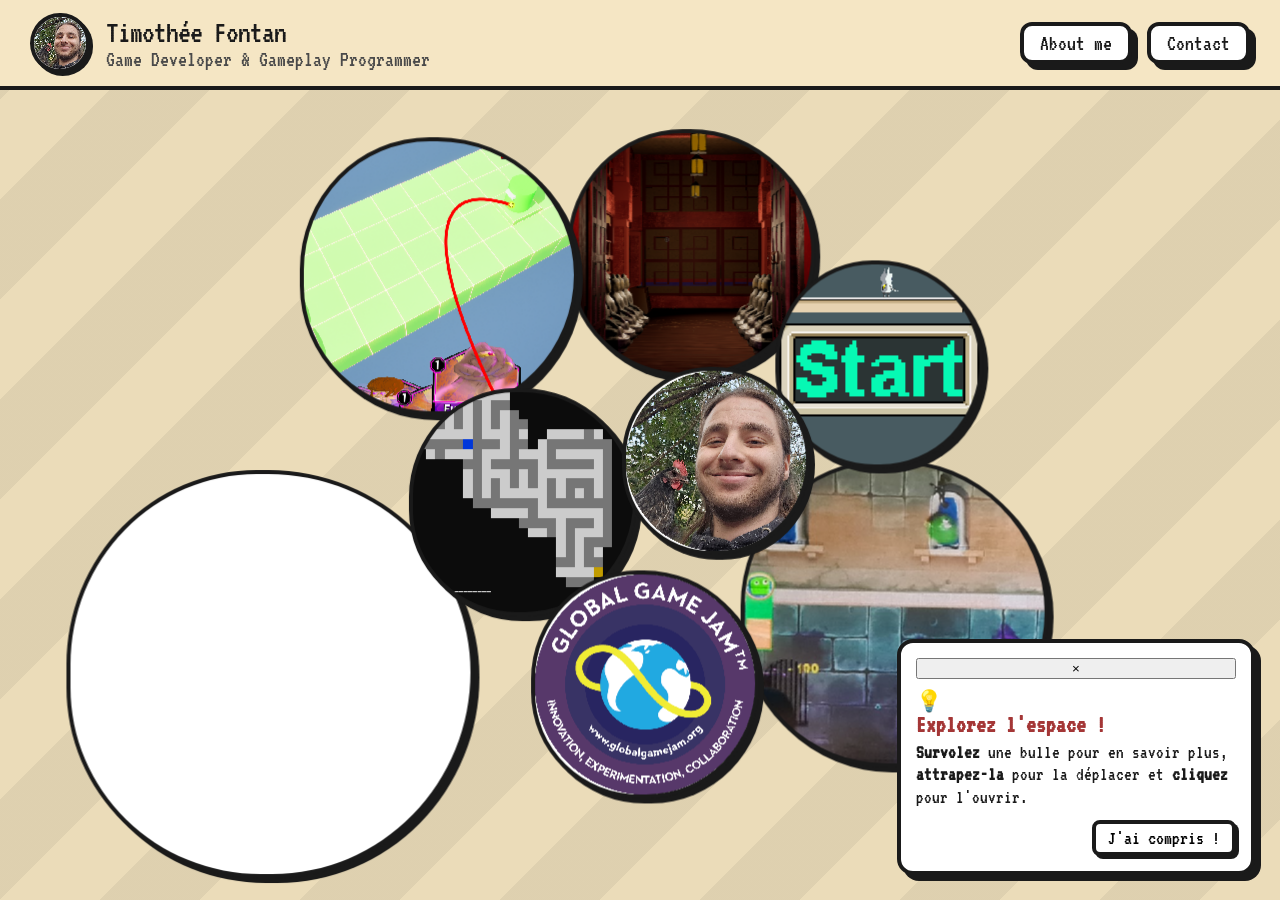
==== commit cf57ccb0: "Fix Page Issue" ====
--- a/index.html
+++ b/index.html
@@ -137,4 +137,46 @@
         <div class="skills-container">
             <h4>Stack Technique</h4>
             <div class="skills-tags">
-                <span>+                <span>Unreal Engine</span><span>Unity</span><span>C++</span><span>C#</span>
+            </div>
+        </div>
+    </div>
+</div>
+
+<div id="contact-overlay" class="ui-overlay">
+    <div class="overlay-card">
+        <button class="close-overlay-btn" aria-label="Fermer">&times;</button>
+        <h3>Me contacter</h3>
+        <div class="contact-methods">
+            <a href="mailto:timothee.fontan@gmail.com" class="contact-item">📧 timothee.fontan@gmail.com</a>
+            <a href="https://linkedin.com" target="_blank" class="contact-item">💼 LinkedIn</a>
+        </div>
+    </div>
+</div>
+
+<template id="tpl-aboutme">
+    <h1>About me</h1>
+    <div class="gif-container" style="text-align: center; margin: 20px 0;">
+        <img src="https://media.giphy.com/media/v1.Y2lkPTc5MGI3NjExM3B0ZndpNm1uZXp5bXN0Y2g5Y29ndm94N3Znd2N0YjZpZndidm9pbyZlcD12MV9pbnRlcm5hbF9naWZfYnlfaWQmY3Q9Zw/3knKct3fGqxhK/giphy.gif" alt="Fluid Simulation" style="width:100%; border-radius:12px; border: 3px solid #1a1a1a;">
+        <em style="font-size: 14px; color: #444; font-family: 'VT323', monospace; display:block; margin-top:5px;">Démonstration en temps réel du solveur de particule (Unity)</em>
+    </div>
+    <h2>Description Technique</h2>
+    <p>Ce volet intègre nativement du contenu riche. Tu peux même y insérer des balises de vidéo HTML5 standard ou des iframes YouTube :</p>
+    <p>Le fait de travailler directement dans le template HTML t'évite d'avoir à modifier tes codes JavaScript lorsque tu ajoutes de nouvelles étapes ou des images à tes comptes-rendus de dev.</p>
+</template>
+
+<script src="js/panel-manager.js"></script>
+<script src="js/general-ui.js"></script>
+<script src="js/bubble-core.js"></script>
+<script src="js/motion-attraction.js"></script>
+
+<script>
+    window.addEventListener('DOMContentLoaded', () => {
+        if (typeof BubbleEngine !== 'undefined') {
+            new BubbleEngine();
+        }
+    });
+</script>
+
+</body>
+</html>
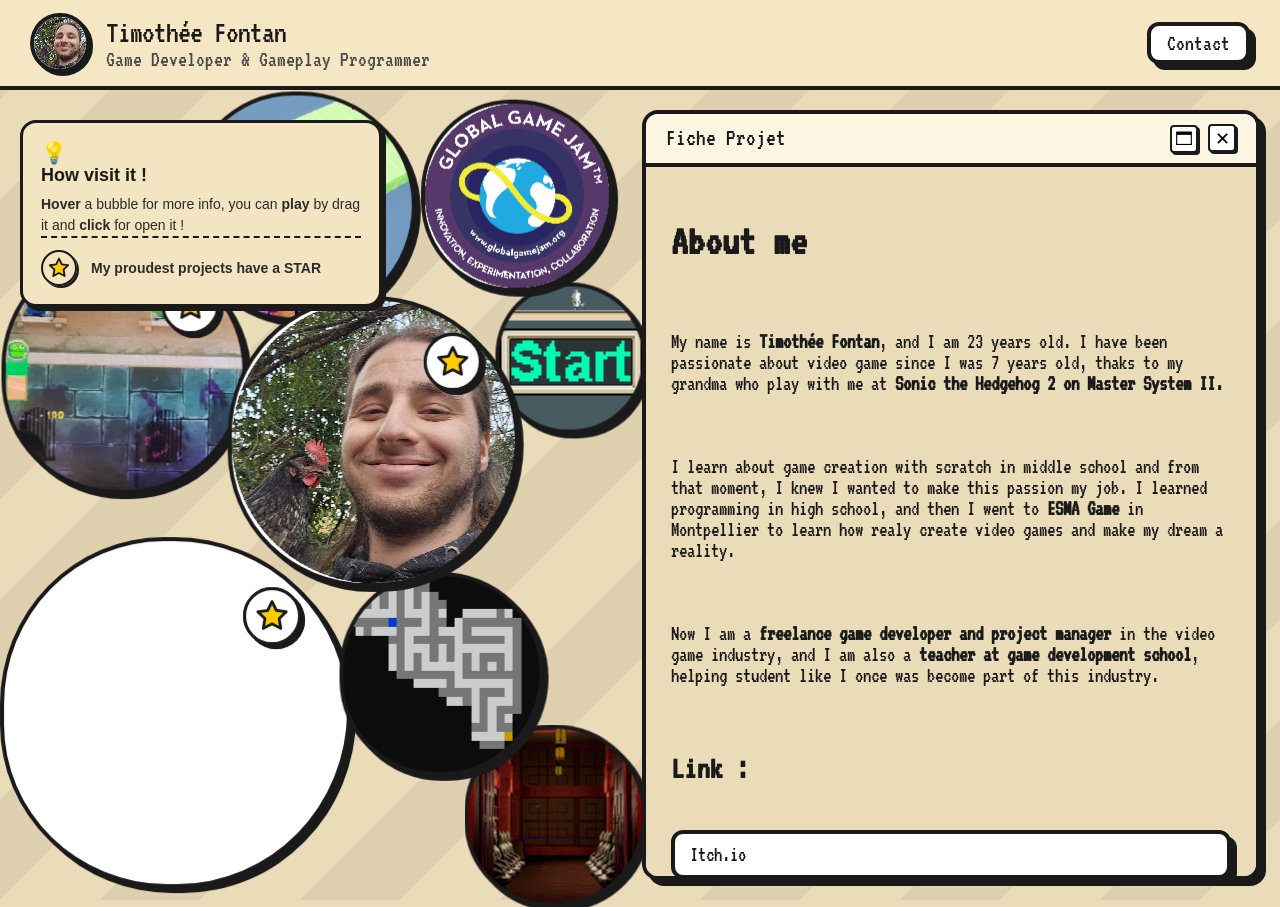
==== commit b678e0e3: "Add project page (listrik & sponge) + integration listrik game" ====
--- a/index.html
+++ b/index.html
@@ -3,7 +3,7 @@
 <head>
     <meta charset="UTF-8">
     <meta name="viewport" content="width=device-width, initial-scale=1.0">
-    <title>Portfolio Évolutif - Game Dev</title>
+    <title>Portfolio Timothée Fontan</title>
     <link rel="preconnect" href="https://fonts.googleapis.com">
     <link rel="preconnect" href="https://fonts.gstatic.com" crossorigin>
     <link href="https://fonts.googleapis.com/css2?family=Fredoka:wght@400;600;700&family=VT323&display=swap" rel="stylesheet">
@@ -25,28 +25,33 @@
     </div>
 
     <nav class="header-nav">
-        <a href="about.html" class="nav-link">About me</a>
         <a href="contact.html" class="nav-link">Contact</a>
     </nav>
 </header>
 
 <div id="canvas-container">
 
-    <div id="help-popup" class="help-popup">
-        <button class="close-popup-btn" aria-label="Fermer">&times;</button>
+    <div class="help-info-card">
         <div class="popup-content">
             <span class="popup-icon">💡</span>
             <div class="popup-text">
-                <h3>Explorez l'espace !</h3>
-                <p><strong>Survolez</strong> une bulle pour en savoir plus, <strong>attrapez-la</strong> pour la déplacer et <strong>cliquez</strong> pour l'ouvrir.</p>
+                <h3>How visit it !</h3>
+                <p><strong>Hover</strong> a bubble for more info, you can <strong>play</strong> by drag it and <strong>click</strong> for open it !</p>
+
+                <p class="help-legend-important">
+                    <span class="legend-star-container">
+                        <span class="legend-star">★</span>
+                    </span>
+                   <strong>My proudest projects have a STAR</strong>
+                </p>
             </div>
         </div>
-        <button class="confirm-popup-btn">J'ai compris !</button>
     </div>
 
     <div class="bubble-project motion attraction"
          data-size="400"
          data-type="link"
+         data-important="true"
          data-img="assets/mainPage/giff/CDMainPage.gif"
          data-text="CoreDefender"
          data-tags="C++:#B163FF, Unreal Engine 5:#305CDE, School Project:#CC7722, PC:#008000"
@@ -56,10 +61,11 @@
     <div class="bubble-project motion attraction"
          data-size="300"
          data-type="link"
+         data-important="true"
          data-img="assets/mainPage/image/SpongeIndex.png"
          data-text="Sponge - Coeur de ville en lumière"
          data-tags="Blueprint:#B163FF, Unreal Engine:#305CDE, School Project:#CC7722, Wall/PC:#008000"
-         data-url="Create new scratch file from selection">
+         data-url="htmlPage/SpongePage.html">
     </div>
 
     <div class="bubble-project motion attraction"
@@ -95,7 +101,7 @@
          data-img="assets/mainPage/image/ListrickIndex.png"
          data-text="Listrik"
          data-tags="Javascript:#B163FF, Phaser:#305CDE, School Project:#CC7722, Web:#008000"
-         data-url="Create new scratch file from selection">
+         data-url="htmlPage/ListrikPage.html">
     </div>
 
     <div class="bubble-project motion attraction"
@@ -108,8 +114,9 @@
     </div>
 
     <div class="bubble-project motion attraction"
-         data-size="180"
+         data-size="300"
          data-type="panel"
+         data-important="true"
          data-img="assets/mainPage/image/profilePicture.png"
          data-template="tpl-aboutme"
          data-tags="More about me:#ff9ebb"
@@ -129,46 +136,48 @@
     <div class="panel-body"></div>
 </div>
 
-<div id="about-overlay" class="ui-overlay">
-    <div class="overlay-card">
-        <button class="close-overlay-btn" aria-label="Fermer">&times;</button>
-        <h3>About me</h3>
-        <p>Test <strong>Test strong</strong> test continuité</p>
-        <div class="skills-container">
-            <h4>Stack Technique</h4>
-            <div class="skills-tags">
-                <span>Unreal Engine</span><span>Unity</span><span>C++</span><span>C#</span>
-            </div>
-        </div>
-    </div>
-</div>
-
 <div id="contact-overlay" class="ui-overlay">
     <div class="overlay-card">
         <button class="close-overlay-btn" aria-label="Fermer">&times;</button>
         <h3>Me contacter</h3>
         <div class="contact-methods">
             <a href="mailto:timothee.fontan@gmail.com" class="contact-item">📧 timothee.fontan@gmail.com</a>
-            <a href="https://linkedin.com" target="_blank" class="contact-item">💼 LinkedIn</a>
+            <a href="https://www.linkedin.com/in/timoth%C3%A9e-fontan-943210228/" target="_blank" class="contact-item">💼 LinkedIn</a>
         </div>
     </div>
 </div>
 
 <template id="tpl-aboutme">
     <h1>About me</h1>
-    <div class="gif-container" style="text-align: center; margin: 20px 0;">
-        <img src="https://media.giphy.com/media/v1.Y2lkPTc5MGI3NjExM3B0ZndpNm1uZXp5bXN0Y2g5Y29ndm94N3Znd2N0YjZpZndidm9pbyZlcD12MV9pbnRlcm5hbF9naWZfYnlfaWQmY3Q9Zw/3knKct3fGqxhK/giphy.gif" alt="Fluid Simulation" style="width:100%; border-radius:12px; border: 3px solid #1a1a1a;">
-        <em style="font-size: 14px; color: #444; font-family: 'VT323', monospace; display:block; margin-top:5px;">Démonstration en temps réel du solveur de particule (Unity)</em>
-    </div>
-    <h2>Description Technique</h2>
-    <p>Ce volet intègre nativement du contenu riche. Tu peux même y insérer des balises de vidéo HTML5 standard ou des iframes YouTube :</p>
-    <p>Le fait de travailler directement dans le template HTML t'évite d'avoir à modifier tes codes JavaScript lorsque tu ajoutes de nouvelles étapes ou des images à tes comptes-rendus de dev.</p>
-</template>
+
+    <p>My name is <strong>Timothée Fontan</strong>, and I am 23 years old. I have been passionate about video game since I was 7 years old, thaks to my grandma who play with me at<strong> Sonic the Hedgehog 2 on Master System II.</strong></p>
+    <p>I learn about game creation with scratch in middle school and from that moment, I knew I wanted to make this passion my job. I learned programming in high school, and then I went to<strong> ESMA Game</strong> in Montpellier to learn how realy create video games and make my dream a reality.</p>
+    <p>Now I am a<strong> freelance game developer and project manager</strong> in the video game industry, and I am also a<strong> teacher at game development school</strong>, helping student like I once was become part of this industry.</p>
+
+    <h2> Link : </h2>
+    <a href="https://kancabricot.itch.io/" class="contact-item">Itch.io</a>
+   </template>
 
 <script src="js/panel-manager.js"></script>
 <script src="js/general-ui.js"></script>
 <script src="js/bubble-core.js"></script>
 <script src="js/motion-attraction.js"></script>
+
+<script>
+    window.addEventListener('DOMContentLoaded', () => {
+        // Initialisation de ton moteur de bulles
+        if (typeof BubbleEngine !== 'undefined') {
+            new BubbleEngine();
+        }
+
+        // --- FORCE L'OUVERTURE D'UN PANEL AU CHARGEMENT ---
+        if (window.BubbleGlobals && window.BubbleGlobals.panelManager) {
+            window.BubbleGlobals.panelManager.open({
+                template: 'tpl-aboutme' // Mets ici l'ID du <template> que tu veux ouvrir par défaut
+            });
+        }
+    });
+</script>
 
 <script>
     window.addEventListener('DOMContentLoaded', () => {
--- a/css/main-style.css
+++ b/css/main-style.css
@@ -88,10 +88,8 @@
     height: 52px;
     background-color: #ffffff;
     border: var(--hand-drawn-border);
-
     border-radius: 50% 49% 51% 50% / 51% 50% 49% 50%;
     box-shadow: 3px 3px 0px var(--border-color);
-
     overflow: hidden;
     display: flex;
     align-items: center;
@@ -103,7 +101,6 @@
     width: 100%;
     height: 100%;
     object-fit: cover;
-
     border-radius: 50% 49% 51% 50% / 51% 50% 49% 50%;
     image-rendering: pixelated;
 }
@@ -135,10 +132,8 @@
     background: #ffffff;
     padding: 6px 16px;
     border: var(--hand-drawn-border);
-
     border-radius: 12px;
     box-shadow: var(--pixel-shadow);
-
     transform: none;
     transition: none;
 }
@@ -154,6 +149,99 @@
     box-shadow: 0px 0px 0px var(--border-color);
 }
 
+#main-header.project-header {
+    padding: 0;
+}
+
+#main-header.project-header .header-decor-img {
+    height: 100%;
+    display: flex;
+    align-items: center;
+    flex-shrink: 0;
+}
+
+#main-header.project-header .left-decor {
+    border-right: none;
+}
+
+#main-header.project-header .right-decor {
+    border-left: none;
+}
+
+#main-header.project-header .header-decor-img img {
+    height: 100%;
+    width: auto;
+    object-fit: contain;
+    image-rendering: pixelated;
+}
+
+#main-header.project-header .header-project-title {
+    position: absolute;
+    left: 50%;
+    top: 50%;
+    transform: translate(-50%, -50%);
+    display: flex;
+    flex-direction: column;
+    align-items: center;
+    text-align: center;
+    z-index: 5;
+    pointer-events: none;
+}
+
+#main-header.project-header .header-project-title h1 {
+    margin: 0;
+    font-family: 'VT323', monospace;
+    font-size: 42px;
+    font-weight: normal;
+    letter-spacing: -1px;
+    color: var(--text-main-color);
+    line-height: 1;
+}
+
+#main-header.project-header .header-project-title .project-subtitle {
+    margin: 4px 0 0 0;
+    font-family: 'VT323', monospace;
+    font-size: 20px;
+    color: #666666; /* Couleur grise */
+    font-weight: normal;
+    letter-spacing: 0px;
+    line-height: 1;
+}
+
+#main-header.project-header .header-right-side {
+    display: flex;
+    align-items: center;
+    height: 100%;
+    gap: 20px;
+}
+
+#main-header.project-header .project-action-btn {
+    font-family: 'VT323', monospace;
+    font-size: 22px;
+    color: #ffffff;
+    text-decoration: none;
+    background: #a43636;
+    padding: 8px 18px;
+    border: 3px solid var(--border-color);
+    border-radius: 8px;
+    box-shadow: 4px 4px 0px var(--border-color);
+    display: inline-flex;
+    align-items: center;
+    white-space: nowrap;
+    transition: transform 0.05s steps(2), box-shadow 0.05s steps(2);
+}
+
+#main-header.project-header .project-action-btn:hover {
+    transform: translate(-2px, -2px);
+    box-shadow: 6px 6px 0px var(--border-color);
+    background: #bc3f3f;
+}
+
+#main-header.project-header .project-action-btn:active {
+    transform: translate(4px, 4px);
+    box-shadow: 0px 0px 0px var(--border-color);
+}
+
 .ui-overlay {
     position: fixed;
     inset: 0;
@@ -170,10 +258,8 @@
 .overlay-card {
     background: #ffffff;
     border: var(--hand-drawn-border);
-
     border-radius: 16px;
     overflow: hidden;
-
     padding: 30px;
     width: 90%;
     max-width: 500px;
@@ -209,9 +295,7 @@
     padding: 10px 15px;
     background: #ffffff;
     border: var(--hand-drawn-border);
-
     border-radius: 12px;
-
     text-decoration: none;
     color: var(--text-main-color);
     box-shadow: var(--pixel-shadow);
@@ -223,7 +307,6 @@
     transform: translate(-2px, -2px);
     box-shadow: var(--pixel-shadow-hover);
 }
-.contact-item:hover { transform: translate(-2px, -2px); box-shadow: var(--pixel-shadow-hover); }
 
 .help-popup {
     position: fixed;
@@ -232,9 +315,7 @@
     width: 320px;
     background: #ffffff;
     border: var(--hand-drawn-border);
-
     border-radius: 16px;
-
     padding: 15px;
     box-shadow: var(--pixel-shadow);
     z-index: 10000;
@@ -257,9 +338,7 @@
 .confirm-popup-btn {
     background: #ffffff;
     border: var(--hand-drawn-border);
-
     border-radius: 8px;
-
     padding: 4px 12px;
     font-family: 'VT323', monospace;
     font-size: 20px;
@@ -277,18 +356,15 @@
     bottom: 25px;
     left: 25px;
     z-index: 9999;
-
     font-family: 'VT323', monospace;
     font-size: 24px;
     color: #1a1a1a;
     text-decoration: none;
-
     background: #ffffff;
     padding: 6px 14px;
     border: 3px solid #1a1a1a;
     border-radius: 10px;
     box-shadow: 3px 3px 0px #1a1a1a;
-
     display: inline-flex;
     align-items: center;
     cursor: pointer;
@@ -306,11 +382,101 @@
     box-shadow: 0px 0px 0px #1a1a1a;
 }
 
+.bottom-buttons-stack {
+    position: fixed;
+    bottom: 20px;
+    left: 20px;
+    display: flex;
+    flex-direction: column;
+    gap: 12px;
+    z-index: 9999;
+}
+
+.bottom-buttons-stack .back-home-link {
+    position: static !important;
+    display: inline-block;
+    width: max-content;
+    text-decoration: none;
+    transition: transform 0.1s ease, box-shadow 0.1s ease;
+}
+
+.bottom-buttons-stack .back-home-link:active {
+    transform: translate(2px, 2px);
+    box-shadow: 2px 2px 0px #1a1a1a !important;
+}
+
+.help-info-card {
+    position: absolute;
+    top: 120px;
+    left: 20px;
+    max-width: 320px;
+    background-color: #f3e4c2;
+    border: 3px solid #1a1a1a;
+    border-radius: 16px;
+    padding: 18px;
+    z-index: 100;
+    box-shadow: 4px 4px 0px #1a1a1a;
+    font-family: 'Fredoka', sans-serif !important;
+}
+
+.help-info-card h3 {
+    font-family: 'Fredoka', sans-serif !important;
+    font-weight: 700 !important;
+    font-size: 18px !important;
+    color: #1a1a1a !important;
+    margin: 0 0 8px 0 !important;
+    letter-spacing: normal !important;
+    text-transform: none !important;
+}
+
+.help-info-card p {
+    font-family: 'Fredoka', sans-serif !important;
+    font-weight: 400 !important;
+    font-size: 14px !important;
+    line-height: 1.5 !important;
+    color: #2b2b2b !important;
+    margin: 0 !important;
+    letter-spacing: normal !important;
+    text-transform: none !important;
+}
+
+.help-legend-important {
+    margin-top: 14px !important;
+    padding-top: 12px !important;
+    border-top: 2px dashed #1a1a1a !important;
+    display: flex !important;
+    align-items: center !important;
+    gap: 10px !important;
+}
+
+.legend-star-container {
+    display: inline-flex !important;
+    align-items: center !important;
+    justify-content: center !important;
+    flex-shrink: 0 !important;
+    width: 32px;
+    height: 32px;
+    background-color: rgba(255, 255, 255, 0) !important;
+    border: 2px solid #1a1a1a !important;
+    border-radius: 50% !important;
+    box-shadow: 2px 2px 0px #1a1a1a !important;
+    margin-right: 4px;
+}
+
+.legend-star {
+    width: 22px;
+    height: 22px;
+    display: block !important;
+    background-image: url("data:image/svg+xml;utf8,<svg xmlns='http://www.w3.org/2000/svg' viewBox='0 0 24 24'><path d='M12 1.7l3.09 6.26 6.91 1-5 4.87 1.18 6.88L12 17.47l-6.18 3.25 1.18-6.88-5-4.87 6.91-1L12 1.7z' fill='%23ffcc00' stroke='%231a1a1a' stroke-width='2' stroke-linejoin='round'/></svg>");
+    background-size: contain;
+    background-repeat: no-repeat;
+    background-position: center;
+    font-size: 0 !important;
+    text-shadow: none !important;
+    animation: spinProjectStar 16s linear infinite !important;
+}
+
 @keyframes scrollBandesDynamique {
-    from {
-        transform: translate3d(0, 0, 0);
-    }
-    to {
-        transform: translate3d(var(--bg-pattern-size), var(--bg-pattern-size), 0);
-    }
+    from { transform: translate3d(0, 0, 0); }
+    to { transform: translate3d(var(--bg-pattern-size), var(--bg-pattern-size), 0); }
 }
--- a/css/bubbles.css
+++ b/css/bubbles.css
@@ -70,6 +70,44 @@
     box-shadow: 2px 2px 0px #1a1a1a;
 }
 
+.bubble-important-pin {
+    position: absolute;
+    top: 22%;
+    right: 22%;
+    transform: translate(50%, -50%);
+    z-index: 10;
+    pointer-events: none;
+
+    width: 52px;
+    height: 52px;
+    background-color: #ffffff;
+    border: 3px solid #1a1a1a;
+    border-radius: 100%;
+
+    display: flex;
+    align-items: center;
+    justify-content: center;
+
+    box-shadow: 4px 4px 0px #1a1a1a;
+}
+
+.bubble-important-star {
+    width: 34px;
+    height: 34px;
+    display: block;
+
+    background-image: url("data:image/svg+xml;utf8,<svg xmlns='http://www.w3.org/2000/svg' viewBox='0 0 24 24'><path d='M12 1.7l3.09 6.26 6.91 1-5 4.87 1.18 6.88L12 17.47l-6.18 3.25 1.18-6.88-5-4.87 6.91-1L12 1.7z' fill='%23ffcc00' stroke='%231a1a1a' stroke-width='2' stroke-linejoin='round'/></svg>");
+    background-size: contain;
+    background-repeat: no-repeat;
+    background-position: center;
+
+    font-size: 0 !important;
+    text-shadow: none !important;
+
+    /* Rotation infinie */
+    animation: spinProjectStar 16s linear infinite;
+}
+
 .side-panel {
     position: fixed;
     top: 110px;
@@ -161,6 +199,29 @@
     background: #fff8db;
 }
 
+.panel-row-layout {
+    display: flex;
+    gap: 24px;
+    align-items: center;
+    margin: 10px 0;
+}
+
+.panel-col-media {
+    flex: 1;
+    max-width: 50%;
+}
+
+.panel-col-media img,
+.panel-col-media video {
+    width: 100%;
+    height: auto;
+    display: block;
+}
+
+.panel-col-text {
+    flex: 1;
+}
+
 #panel-main-title {
     font-size: 38px;
     margin: 0;
@@ -181,4 +242,23 @@
     border: var(--hand-drawn-border);
     border-radius: var(--sketch-radius);
     box-shadow: 4px 4px 0px #1a1a1a;
+}
+
+@media (max-width: 768px) {
+    .panel-row-layout {
+        flex-direction: column;
+        align-items: stretch;
+    }
+    .panel-col-media {
+        max-width: 100%;
+    }
+}
+
+@keyframes spinProjectStar {
+    from {
+        transform: rotate(0deg);
+    }
+    to {
+        transform: rotate(360deg);
+    }
 }
